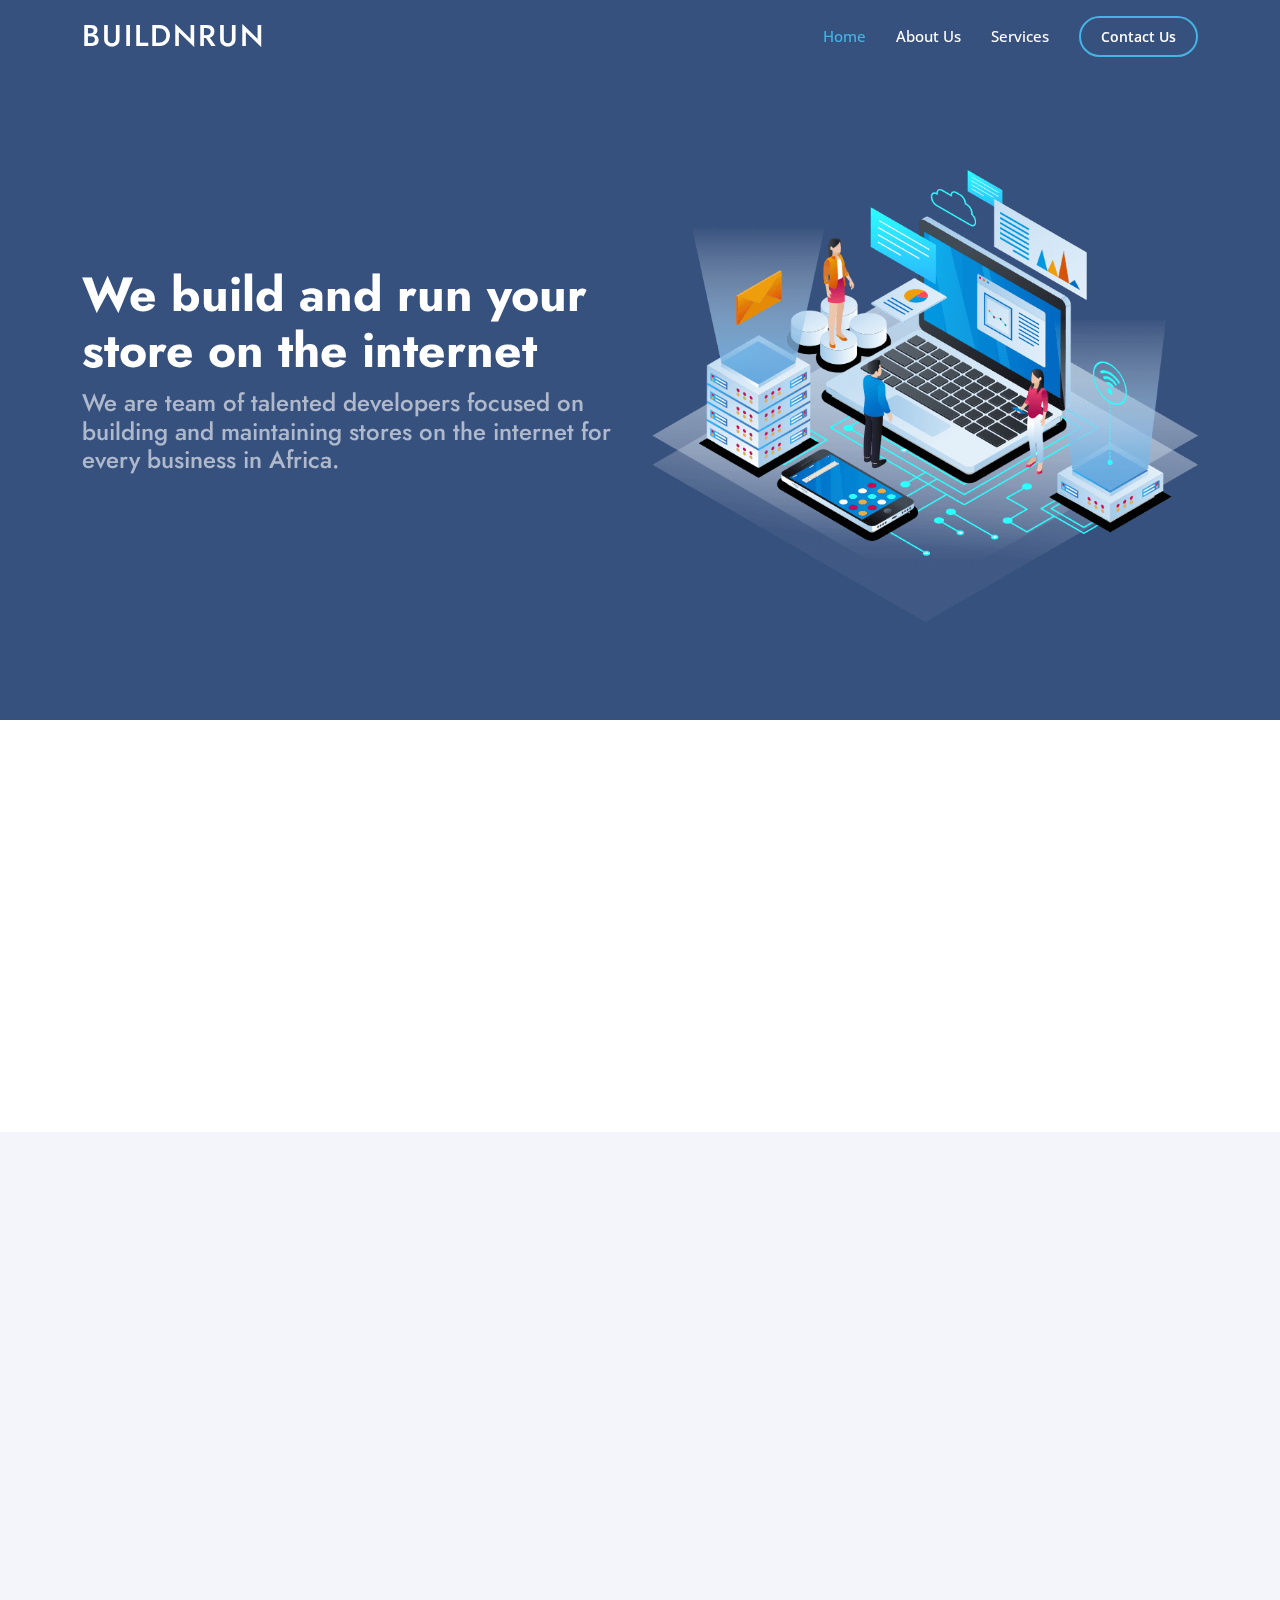
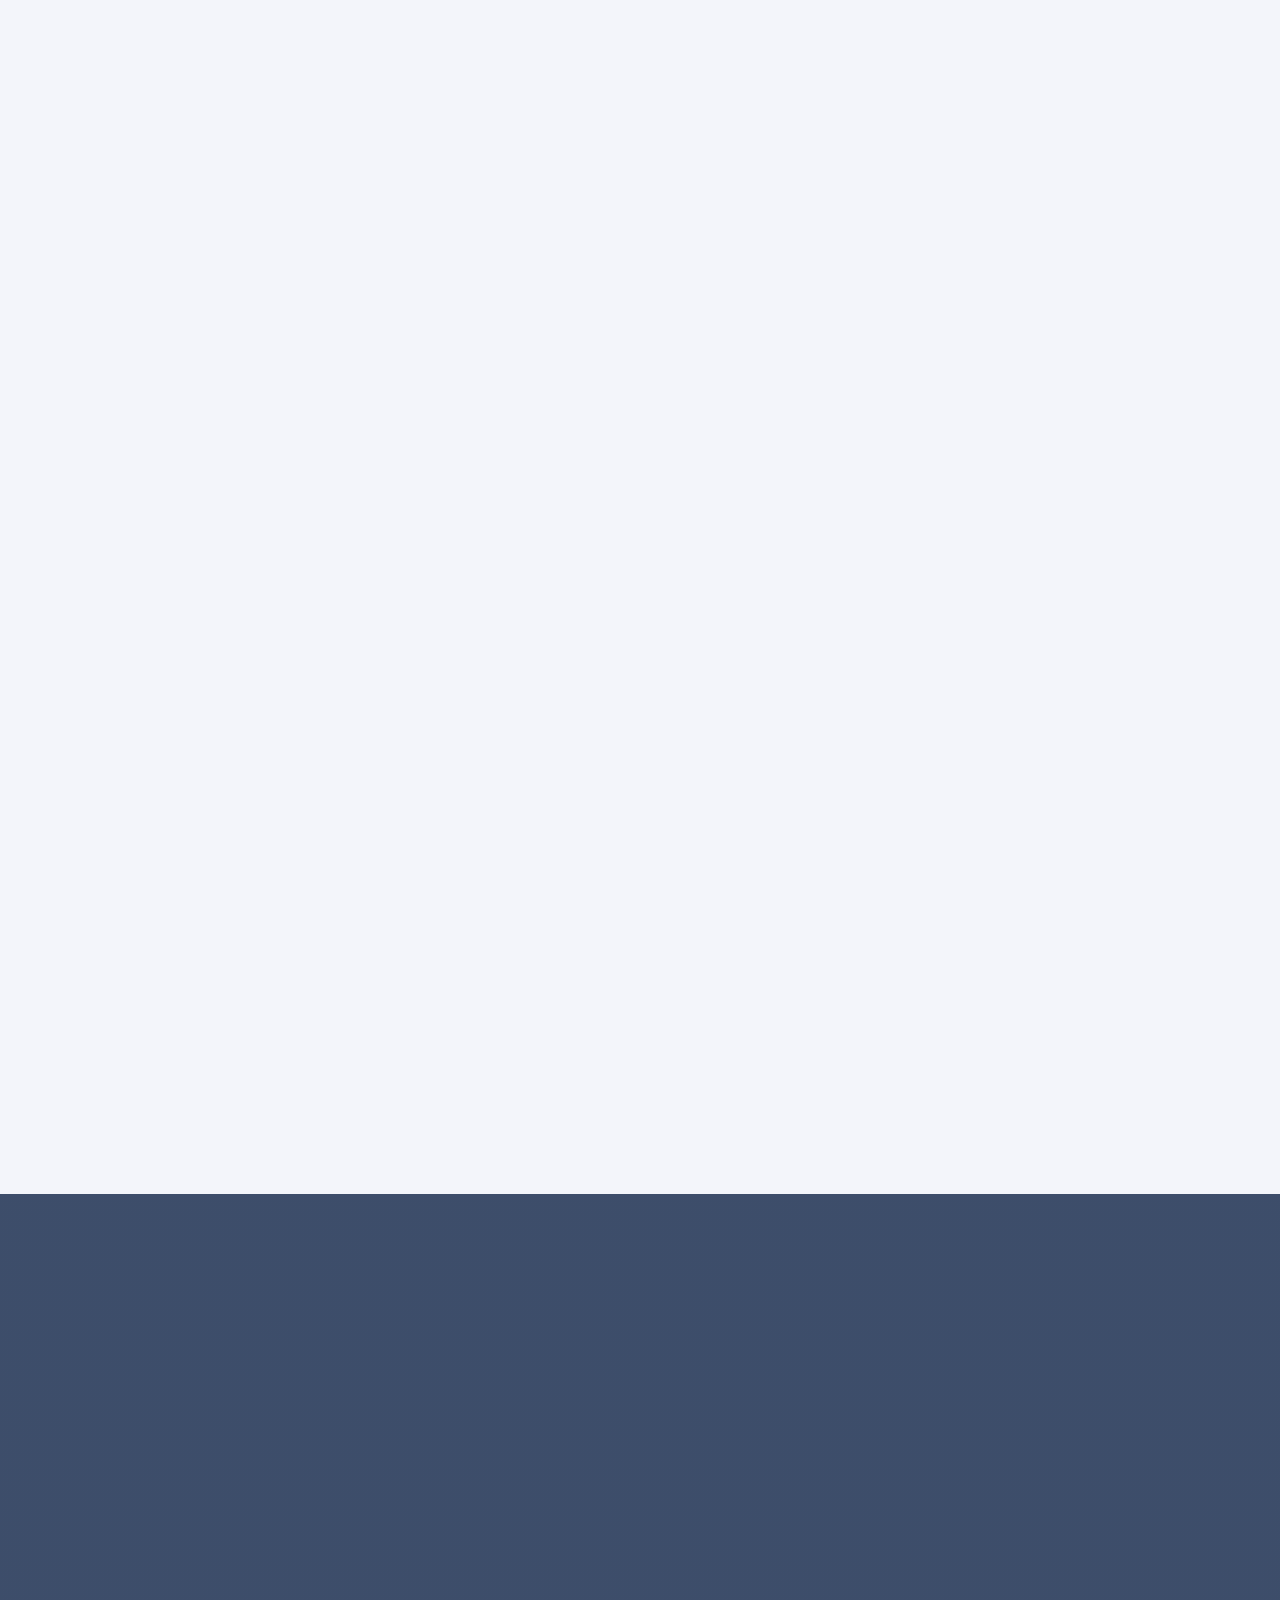
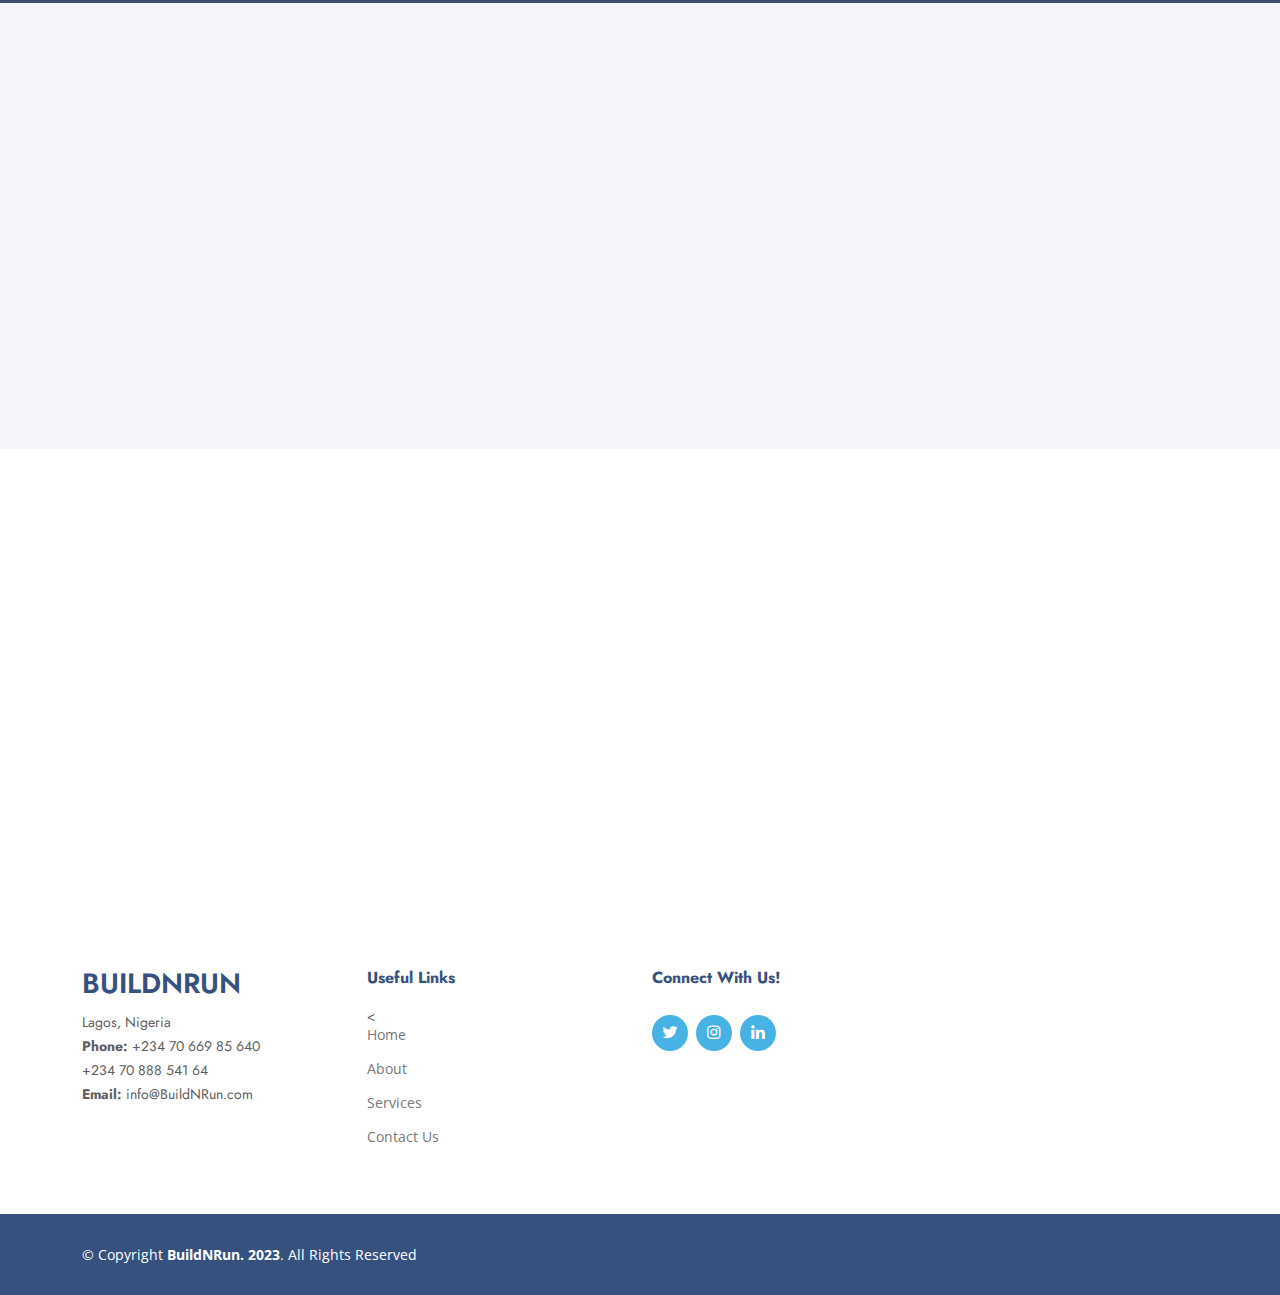
==== index.html @ cf30ccab "Site Revamp" ====
<!DOCTYPE html>
<html lang="en">

<head>
  <meta charset="utf-8">
  <meta content="width=device-width, initial-scale=1.0" name="viewport">

  <title>BuildNRun</title>
  <meta content="" name="description">
  <meta content="" name="keywords">

  <!-- Favicons -->
  <link href="assets/img/favicon.png" rel="icon">
  <link href="assets/img/apple-touch-icon.png" rel="apple-touch-icon">

  <!-- Google Fonts -->
  <link href="https://fonts.googleapis.com/css?family=Open+Sans:300,300i,400,400i,600,600i,700,700i|Jost:300,300i,400,400i,500,500i,600,600i,700,700i|Poppins:300,300i,400,400i,500,500i,600,600i,700,700i" rel="stylesheet">

  <!-- Vendor CSS Files -->
  <link href="assets/vendor/aos/aos.css" rel="stylesheet">
  <link href="assets/vendor/bootstrap/css/bootstrap.min.css" rel="stylesheet">
  <link href="assets/vendor/bootstrap-icons/bootstrap-icons.css" rel="stylesheet">
  <link href="assets/vendor/boxicons/css/boxicons.min.css" rel="stylesheet">
  <link href="assets/vendor/glightbox/css/glightbox.min.css" rel="stylesheet">
  <link href="assets/vendor/remixicon/remixicon.css" rel="stylesheet">
  <link href="assets/vendor/swiper/swiper-bundle.min.css" rel="stylesheet">

  <!-- Template Main CSS File -->
  <link href="assets/css/style.css" rel="stylesheet">

</head>

<body>

  <!-- ======= Header ======= -->
  <header id="header" class="fixed-top ">
    <div class="container d-flex align-items-center">

      <h1 class="logo me-auto"><a href="index.html">BuildNRun</a></h1>
      <!-- Uncomment below if you prefer to use an image logo -->
      <!-- <a href="index.html" class="logo me-auto"><img src="assets/img/logo.png" alt="" class="img-fluid"></a>-->

      <nav id="navbar" class="navbar">
        <ul>
          <li><a class="nav-link scrollto active" href="#hero">Home</a></li>
          <li><a class="nav-link scrollto" href="#about">About Us</a></li>
          <li><a class="nav-link scrollto" href="#services">Services</a></li>
          <li><a class="getstarted scrollto" href="https://forms.gle/DHT94kPz8Nk6oUfw9">Contact Us</a></li>
        </ul>
        <i class="bi bi-list mobile-nav-toggle"></i>
      </nav><!-- .navbar -->

    </div>
  </header><!-- End Header -->

  <!-- ======= Hero Section ======= -->
  <section id="hero" class="d-flex align-items-center">

    <div class="container">
      <div class="row">
        <div class="col-lg-6 d-flex flex-column justify-content-center pt-4 pt-lg-0 order-2 order-lg-1" data-aos="fade-up" data-aos-delay="200">
          <h1>We build and run your store on the internet</h1>
          <h2>We are team of talented developers focused on building and maintaining stores on the internet for every business in Africa.</h2>
          <!--<div class="d-flex justify-content-center justify-content-lg-start">
            <a href="#about" class="btn-get-started scrollto">Contact Us</a>
           <a href="https://www.youtube.com/watch?v=jDDaplaOz7Q" class="glightbox btn-watch-video"><i class="bi bi-play-circle"></i><span>Watch Video</span></a> 
          </div>--->
        </div>
        <div class="col-lg-6 order-1 order-lg-2 hero-img" data-aos="zoom-in" data-aos-delay="200">
          <img src="assets/img/hero-img.png" class="img-fluid animated" alt="">
        </div>
      </div>
    </div>

  </section><!-- End Hero -->

  <main id="main">

    <!-- ======= Clients Section ======= 
    <section id="clients" class="clients section-bg">
      <div class="container">

        <div class="row" data-aos="zoom-in">

          <div class="col-lg-2 col-md-4 col-6 d-flex align-items-center justify-content-center">
            <img src="assets/img/clients/client-1.png" class="img-fluid" alt="">
          </div>

          <div class="col-lg-2 col-md-4 col-6 d-flex align-items-center justify-content-center">
            <img src="assets/img/clients/client-2.png" class="img-fluid" alt="">
          </div>

          <div class="col-lg-2 col-md-4 col-6 d-flex align-items-center justify-content-center">
            <img src="assets/img/clients/client-3.png" class="img-fluid" alt="">
          </div>

          <div class="col-lg-2 col-md-4 col-6 d-flex align-items-center justify-content-center">
            <img src="assets/img/clients/client-4.png" class="img-fluid" alt="">
          </div>

          <div class="col-lg-2 col-md-4 col-6 d-flex align-items-center justify-content-center">
            <img src="assets/img/clients/client-5.png" class="img-fluid" alt="">
          </div>

          <div class="col-lg-2 col-md-4 col-6 d-flex align-items-center justify-content-center">
            <img src="assets/img/clients/client-6.png" class="img-fluid" alt="">
          </div>

        </div>

      </div>
    </section><End Cliens Section -->

    <!-- ======= About Us Section ======= -->
    <section id="about" class="about">
      <div class="container" data-aos="fade-up">

        <div class="section-title">
          <h2>About Us</h2>
        </div>

        <div class="row content">
          <div class="col-lg-6">
            <p>
              At BuildNRun we aim to empower businesses in Africa by making e-commerce more accessible and affordable for all. We believe that every business that buys and sells should have a place on the internet, and we're dedicated to making that a reality through our innovative solutions and expert services.
            </p>
            <a href="about.html" class="btn-learn-more">Learn More</a>
          </div>
        </div>

      </div>
    </section><!-- End About Us Section -->

    <!-- ======= Why Us Section ======= -->
    <section id="why-us" class="why-us section-bg">
      <div class="container-fluid" data-aos="fade-up">

        <div class="row">

          <div class="col-lg-7 d-flex flex-column justify-content-center align-items-stretch  order-2 order-lg-1">

            <div class="content">
              <h3>Here is why we are <strong>the best people to build and manage your store on the internet.</strong></h3>
            </div>

            <div class="accordion-list">
              <ul>
                <li>
                  <a data-bs-toggle="collapse" class="collapse" data-bs-target="#accordion-list-1"><span>01</span> Expertise in African Ecommerce <i class="bx bx-chevron-down icon-show"></i><i class="bx bx-chevron-up icon-close"></i></a>
                  <div id="accordion-list-1" class="collapse show" data-bs-parent=".accordion-list">
                    <p>
                       As a software firm with a focus on building e-commerce websites for businesses in Africa, we have specialized knowledge and experience that sets us apart. Our team of experts in African business, technology, and e-commerce are committed to helping our clients succeed in the African marketplace.
                    </p>
                  </div>
                </li>

                <li>
                  <a data-bs-toggle="collapse" data-bs-target="#accordion-list-2" class="collapsed"><span>02</span> Affordable and accessible solutions <i class="bx bx-chevron-down icon-show"></i><i class="bx bx-chevron-up icon-close"></i></a>
                  <div id="accordion-list-2" class="collapse" data-bs-parent=".accordion-list">
                    <p>
                       At BuildNRun, we believe that every business in Africa should have access to e-commerce solutions that are affordable and accessible. That's why we offer tailored solutions that are designed to meet the unique needs of African businesses, without breaking the bank.
                    </p>
                  </div>
                </li>

                <li>
                  <a data-bs-toggle="collapse" data-bs-target="#accordion-list-3" class="collapsed"><span>03</span> Comprehensive Support and Resources<i class="bx bx-chevron-down icon-show"></i><i class="bx bx-chevron-up icon-close"></i></a>
                  <div id="accordion-list-3" class="collapse" data-bs-parent=".accordion-list">
                    <p>
                      When you choose BuildNRun as your e-commerce provider, you're getting a partner. We provide comprehensive support and resources to our clients, from platform setup to marketing strategies, so you can focus on running your business while we take care of the technical details.
                    </p>
                  </div>
                </li>
                <li>
                  <a data-bs-toggle="collapse" data-bs-target="#accordion-list-3" class="collapsed"><span>04</span>Attentive and Understanding Customer Service<i class="bx bx-chevron-down icon-show"></i><i class="bx bx-chevron-up icon-close"></i></a>
                  <div id="accordion-list-3" class="collapse" data-bs-parent=".accordion-list">
                    <p>
                      We believe that customer support is a critical component of our service offering. We know that issues can arise, and when they do, our team of dedicated support professionals is here to help. We offer a range of customer support options, including email support, phone support, and live chat support. Our support team is available 24/7 to answer your questions and resolve any issues that you may encounter
                    </p>
                  </div>
                </li>

              </ul>
            </div>

          </div>

          <div class="col-lg-5 align-items-stretch order-1 order-lg-2 img" style='background-image: url("assets/img/why-us.png");' data-aos="zoom-in" data-aos-delay="150">&nbsp;</div>
        </div>

      </div>
    </section><!-- End Why Us Section -->

   

    <!-- ======= Services Section ======= -->
    <section id="services" class="services section-bg">
      <div class="container" data-aos="fade-up">

        <div class="section-title">
          <h2>What we can do for you</h2>
        </div>

        <div class="row">
          <div class="col-xl-3 col-md-6 d-flex align-items-stretch" data-aos="zoom-in" data-aos-delay="100">
            <div class="icon-box">
              <div class="icon"><i class="bx bxl-dribbble"></i></div>
              <h4><a href="">Build and Run an intenet based store</a></h4>
              <p>we specialize in building e-commerce stores for users in Africa, helping businesses establish a strong online presence and reach their target audience.</p>
            </div>
          </div>

          <div class="col-xl-3 col-md-6 d-flex align-items-stretch mt-4 mt-md-0" data-aos="zoom-in" data-aos-delay="200">
            <div class="icon-box">
              <div class="icon"><i class="bx bx-file"></i></div>
              <h4><a href="">Design an internet focused marketing plan</a></h4>
              <p>we offer a comprehensive marketing plan design service to help businesses in Africa establish a strong online presence and reach their target audience. Our team of experts will work closely with you to understand your business goals and develop a customized marketing strategy that aligns with your unique needs and increase your online visibility.</p>
            </div>
          </div>

        </div>

      </div>
    </section><!-- End Services Section -->

    <!-- ======= Cta Section ======= -->
    <section id="cta" class="cta">
      <div class="container" data-aos="zoom-in">

        <div class="row">
          <div class="col-lg-9 text-center text-lg-start">
            <h3>Call To Action</h3>
            <p> Our mission at BuildNRun is to empower businesses in Africa by making e-commerce accessible and affordable for all. We believe that every business that buys and sells should have a place on the internet, and we're dedicated to making that a reality through our innovative solutions and expert services</p>

            <p> Contact us and let us build you a store on the internet!</p>
          </div>
          <div class="col-lg-3 cta-btn-container text-center">
            <a class="cta-btn align-middle" href="https://forms.gle/DHT94kPz8Nk6oUfw9">Contact us</a>
          </div>
        </div>

      </div>
    </section><!-- End Cta Section -->

    <!-- ======= Portfolio Section ======= 
    <section id="portfolio" class="portfolio">
      <div class="container" data-aos="fade-up">

        <div class="section-title">
          <h2>Portfolio</h2>
          <p>Magnam dolores commodi suscipit. Necessitatibus eius consequatur ex aliquid fuga eum quidem. Sit sint consectetur velit. Quisquam quos quisquam cupiditate. Et nemo qui impedit suscipit alias ea. Quia fugiat sit in iste officiis commodi quidem hic quas.</p>
        </div>

        <ul id="portfolio-flters" class="d-flex justify-content-center" data-aos="fade-up" data-aos-delay="100">
          <li data-filter="*" class="filter-active">All</li>
          <li data-filter=".filter-app">App</li>
          <li data-filter=".filter-card">Card</li>
          <li data-filter=".filter-web">Web</li>
        </ul>

        <div class="row portfolio-container" data-aos="fade-up" data-aos-delay="200">

          <div class="col-lg-4 col-md-6 portfolio-item filter-app">
            <div class="portfolio-img"><img src="assets/img/portfolio/portfolio-1.jpg" class="img-fluid" alt=""></div>
            <div class="portfolio-info">
              <h4>App 1</h4>
              <p>App</p>
              <a href="assets/img/portfolio/portfolio-1.jpg" data-gallery="portfolioGallery" class="portfolio-lightbox preview-link" title="App 1"><i class="bx bx-plus"></i></a>
              <a href="portfolio-details.html" class="details-link" title="More Details"><i class="bx bx-link"></i></a>
            </div>
          </div>

          <div class="col-lg-4 col-md-6 portfolio-item filter-web">
            <div class="portfolio-img"><img src="assets/img/portfolio/portfolio-2.jpg" class="img-fluid" alt=""></div>
            <div class="portfolio-info">
              <h4>Web 3</h4>
              <p>Web</p>
              <a href="assets/img/portfolio/portfolio-2.jpg" data-gallery="portfolioGallery" class="portfolio-lightbox preview-link" title="Web 3"><i class="bx bx-plus"></i></a>
              <a href="portfolio-details.html" class="details-link" title="More Details"><i class="bx bx-link"></i></a>
            </div>
          </div>

          <div class="col-lg-4 col-md-6 portfolio-item filter-app">
            <div class="portfolio-img"><img src="assets/img/portfolio/portfolio-3.jpg" class="img-fluid" alt=""></div>
            <div class="portfolio-info">
              <h4>App 2</h4>
              <p>App</p>
              <a href="assets/img/portfolio/portfolio-3.jpg" data-gallery="portfolioGallery" class="portfolio-lightbox preview-link" title="App 2"><i class="bx bx-plus"></i></a>
              <a href="portfolio-details.html" class="details-link" title="More Details"><i class="bx bx-link"></i></a>
            </div>
          </div>

          <div class="col-lg-4 col-md-6 portfolio-item filter-card">
            <div class="portfolio-img"><img src="assets/img/portfolio/portfolio-4.jpg" class="img-fluid" alt=""></div>
            <div class="portfolio-info">
              <h4>Card 2</h4>
              <p>Card</p>
              <a href="assets/img/portfolio/portfolio-4.jpg" data-gallery="portfolioGallery" class="portfolio-lightbox preview-link" title="Card 2"><i class="bx bx-plus"></i></a>
              <a href="portfolio-details.html" class="details-link" title="More Details"><i class="bx bx-link"></i></a>
            </div>
          </div>

          <div class="col-lg-4 col-md-6 portfolio-item filter-web">
            <div class="portfolio-img"><img src="assets/img/portfolio/portfolio-5.jpg" class="img-fluid" alt=""></div>
            <div class="portfolio-info">
              <h4>Web 2</h4>
              <p>Web</p>
              <a href="assets/img/portfolio/portfolio-5.jpg" data-gallery="portfolioGallery" class="portfolio-lightbox preview-link" title="Web 2"><i class="bx bx-plus"></i></a>
              <a href="portfolio-details.html" class="details-link" title="More Details"><i class="bx bx-link"></i></a>
            </div>
          </div>

          <div class="col-lg-4 col-md-6 portfolio-item filter-app">
            <div class="portfolio-img"><img src="assets/img/portfolio/portfolio-6.jpg" class="img-fluid" alt=""></div>
            <div class="portfolio-info">
              <h4>App 3</h4>
              <p>App</p>
              <a href="assets/img/portfolio/portfolio-6.jpg" data-gallery="portfolioGallery" class="portfolio-lightbox preview-link" title="App 3"><i class="bx bx-plus"></i></a>
              <a href="portfolio-details.html" class="details-link" title="More Details"><i class="bx bx-link"></i></a>
            </div>
          </div>

          <div class="col-lg-4 col-md-6 portfolio-item filter-card">
            <div class="portfolio-img"><img src="assets/img/portfolio/portfolio-7.jpg" class="img-fluid" alt=""></div>
            <div class="portfolio-info">
              <h4>Card 1</h4>
              <p>Card</p>
              <a href="assets/img/portfolio/portfolio-7.jpg" data-gallery="portfolioGallery" class="portfolio-lightbox preview-link" title="Card 1"><i class="bx bx-plus"></i></a>
              <a href="portfolio-details.html" class="details-link" title="More Details"><i class="bx bx-link"></i></a>
            </div>
          </div>

          <div class="col-lg-4 col-md-6 portfolio-item filter-card">
            <div class="portfolio-img"><img src="assets/img/portfolio/portfolio-8.jpg" class="img-fluid" alt=""></div>
            <div class="portfolio-info">
              <h4>Card 3</h4>
              <p>Card</p>
              <a href="assets/img/portfolio/portfolio-8.jpg" data-gallery="portfolioGallery" class="portfolio-lightbox preview-link" title="Card 3"><i class="bx bx-plus"></i></a>
              <a href="portfolio-details.html" class="details-link" title="More Details"><i class="bx bx-link"></i></a>
            </div>
          </div>

          <div class="col-lg-4 col-md-6 portfolio-item filter-web">
            <div class="portfolio-img"><img src="assets/img/portfolio/portfolio-9.jpg" class="img-fluid" alt=""></div>
            <div class="portfolio-info">
              <h4>Web 3</h4>
              <p>Web</p>
              <a href="assets/img/portfolio/portfolio-9.jpg" data-gallery="portfolioGallery" class="portfolio-lightbox preview-link" title="Web 3"><i class="bx bx-plus"></i></a>
              <a href="portfolio-details.html" class="details-link" title="More Details"><i class="bx bx-link"></i></a>
            </div>
          </div>

        </div>

      </div>
    </section><!-- End Portfolio Section -->


    <!-- ======= Frequently Asked Questions Section ======= -->
    <section id="faq" class="faq section-bg">
      <div class="container" data-aos="fade-up">

        <div class="section-title">
          <h2>Frequently Asked Questions</h2>
          <p>Here are a few questions commonly asked by our customers. if you have a question ypu still want answered, email us at: help@buildnrun.com</p>
        </div>

        <div class="faq-list">
          <ul>
            <li data-aos="fade-up" data-aos-delay="100">
              <i class="bx bx-help-circle icon-help"></i> <a data-bs-toggle="collapse" class="collapse" data-bs-target="#faq-list-1">Do your stores support payment integration?<i class="bx bx-chevron-down icon-show"></i><i class="bx bx-chevron-up icon-close"></i></a>
              <div id="faq-list-1" class="collapse show" data-bs-parent=".faq-list">
                <p>
                 Yes. All stores we build have a payment integration feature built in.
                </p>
              </div>
            </li>

            <li data-aos="fade-up" data-aos-delay="200">
              <i class="bx bx-help-circle icon-help"></i> <a data-bs-toggle="collapse" data-bs-target="#faq-list-2" class="collapsed">How much do you charge to build a store? <i class="bx bx-chevron-down icon-show"></i><i class="bx bx-chevron-up icon-close"></i></a>
              <div id="faq-list-2" class="collapse" data-bs-parent=".faq-list">
                <p>
                  At BuildNRun affordability is a core principle for us, we believe that every business should be able to get on the internet without having to pay a lot. For an exact cost, please <a href="https://forms.gle/DHT94kPz8Nk6oUfw9">Contact Us</a>.
                </p>
              </div>
            </li>


          </ul>
        </div>

      </div>
    </section><!-- End Frequently Asked Questions Section -->

    <!-- ======= Contact Section ======= -->
    <section id="contact" class="contact">
      <div class="container" data-aos="fade-up">

        <div class="row">

          <div class="col-lg-5 d-flex align-items-stretch">
            <div class="info">
              <div class="address">
                <i class="bi bi-geo-alt"></i>
                <h4>Location:</h4>
                <p>Lagos, Nigeria</p>
              </div>

              <div class="email">
                <i class="bi bi-envelope"></i>
                <h4>Email:</h4>
                <p>info@bBuildNRun.com</p>
              </div>

              <div class="phone">
                <i class="bi bi-phone"></i>
                <h4>Call:</h4>
                <p>+234 70 669 85 640 <br> +234 70 888 541 64</p>
              </div>

            </div>

          </div>
    </section><!-- End Contact Section -->

  </main><!-- End #main -->

  <!-- ======= Footer ======= -->
  <footer id="footer">

    <div class="footer-top">
      <div class="container">
        <div class="row">

          <div class="col-lg-3 col-md-6 footer-contact">
            <h3>BuildNRun</h3>
            <p>
              Lagos, Nigeria 
              <br>
              <strong>Phone:</strong> +234 70 669 85 640<br>+234 70 888 541 64
              <br>
              <strong>Email:</strong> info@BuildNRun.com<br>
            </p>
          </div>

          <div class="col-lg-3 col-md-6 footer-links">
            <h4>Useful Links</h4>
            <ul>
              < <li><a class="nav-link scrollto active" href="#">Home</a></li>
              <li><a class="nav-link scrollto" href="#about">About</a></li>
              <li><a class="nav-link scrollto" href="#services">Services</a></li>
              <li><a class="getstarted scrollto" href="https://forms.gle/DHT94kPz8Nk6oUfw9">Contact Us</a></li>
            </ul>
          </div>


          <div class="col-lg-3 col-md-6 footer-links">
            <h4>Connect With Us!</h4>
            <div class="social-links mt-3">
              <a href="#" class="twitter"><i class="bx bxl-twitter"></i></a>
              <a href="#" class="instagram"><i class="bx bxl-instagram"></i></a>
              <a href="#" class="linkedin"><i class="bx bxl-linkedin"></i></a>
            </div>
          </div>

        </div>
      </div>
    </div>

    <div class="container footer-bottom clearfix">
      <div class="copyright">
        &copy; Copyright <strong><span>BuildNRun. 2023</span></strong>. All Rights Reserved
      </div>
      <div class="credits">
      </div>
    </div>
  </footer><!-- End Footer -->

  <div id="preloader"></div>
  <a href="#" class="back-to-top d-flex align-items-center justify-content-center"><i class="bi bi-arrow-up-short"></i></a>

  <!-- Vendor JS Files -->
  <script src="assets/vendor/aos/aos.js"></script>
  <script src="assets/vendor/bootstrap/js/bootstrap.bundle.min.js"></script>
  <script src="assets/vendor/glightbox/js/glightbox.min.js"></script>
  <script src="assets/vendor/isotope-layout/isotope.pkgd.min.js"></script>
  <script src="assets/vendor/swiper/swiper-bundle.min.js"></script>
  <script src="assets/vendor/waypoints/noframework.waypoints.js"></script>
  <script src="assets/vendor/php-email-form/validate.js"></script>

  <!-- Template Main JS File -->
  <script src="assets/js/main.js"></script>

</body>

</html>
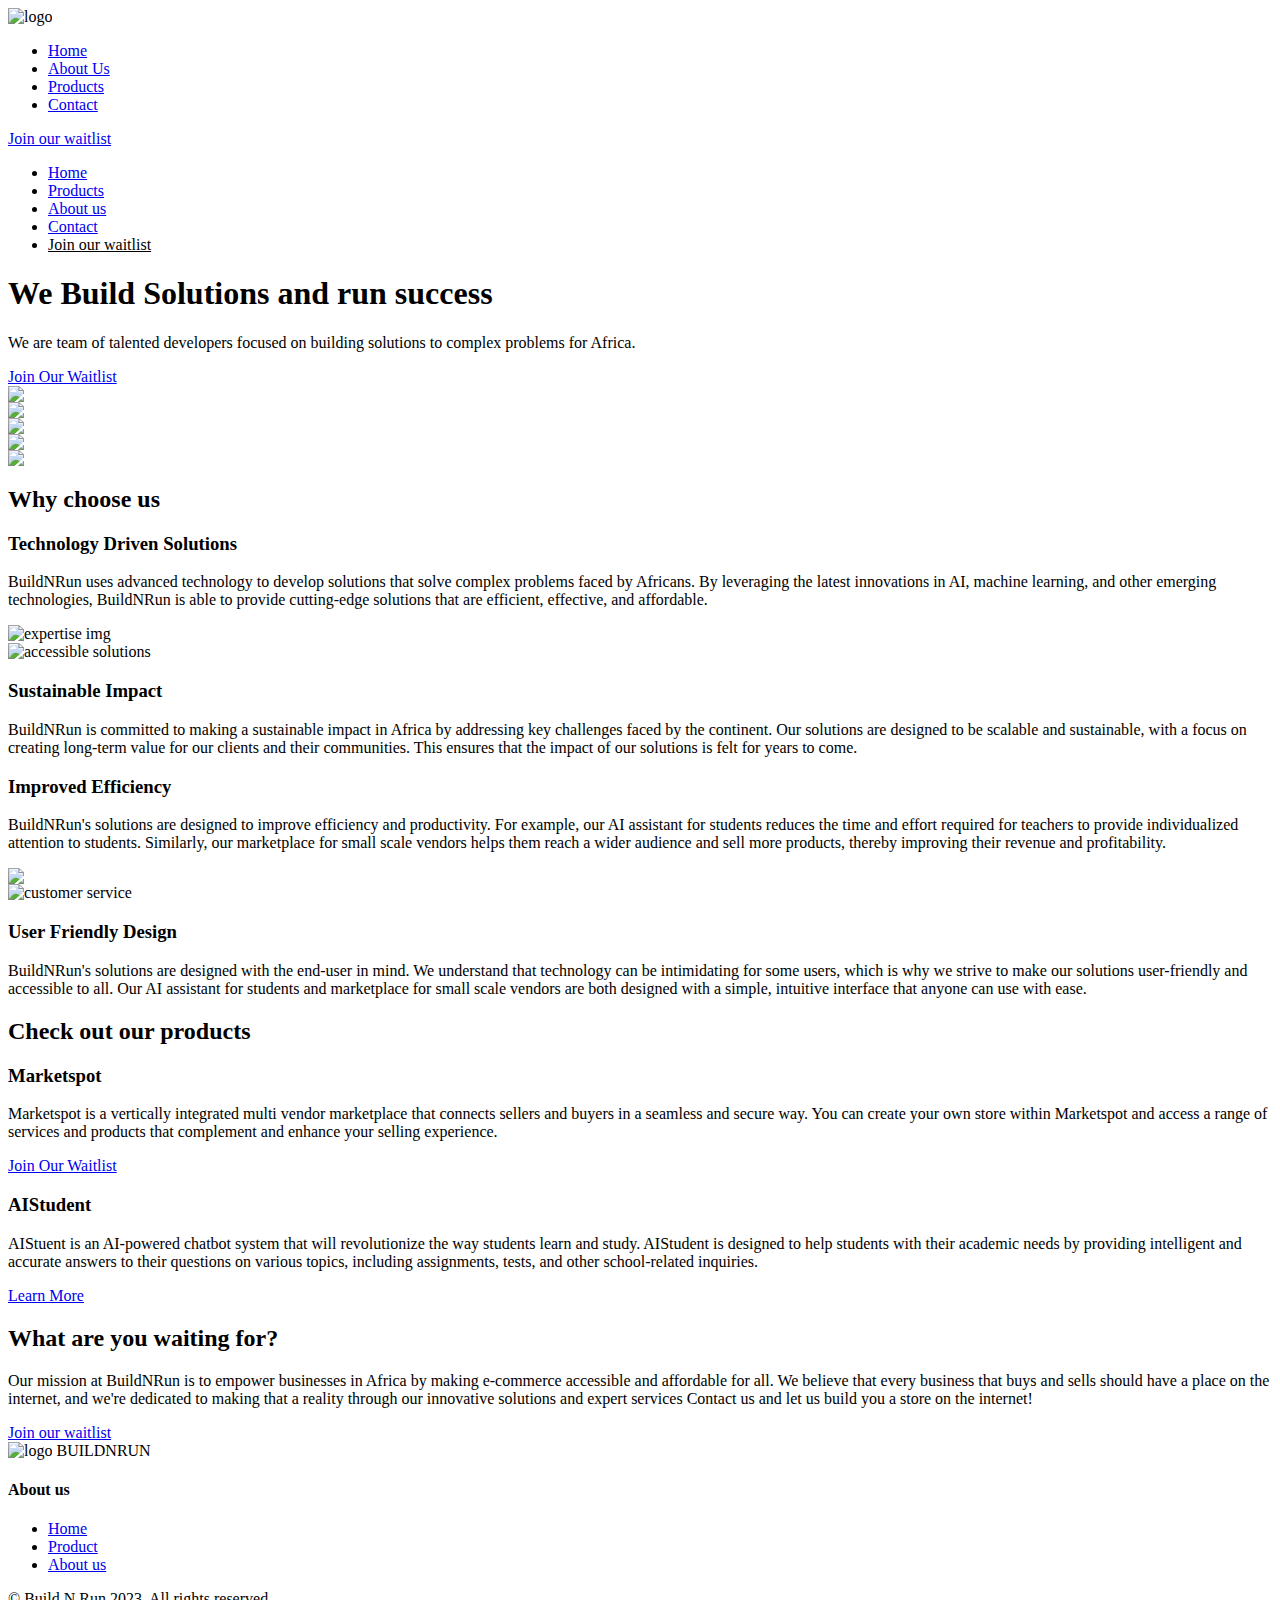
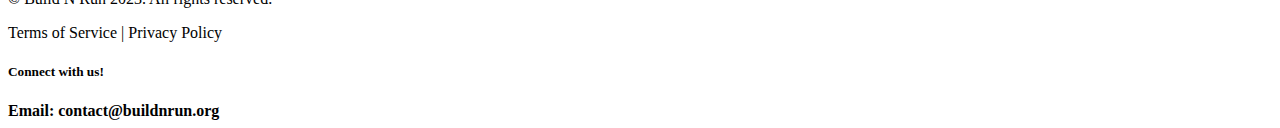
==== commit fc54be6e: "Update index.html and about.html" ====
--- a/index.html
+++ b/index.html
@@ -1,496 +1,223 @@
-<!DOCTYPE html>
 <html lang="en">
 
 <head>
-  <meta charset="utf-8">
-  <meta content="width=device-width, initial-scale=1.0" name="viewport">
-
-  <title>BuildNRun</title>
-  <meta content="" name="description">
-  <meta content="" name="keywords">
-
-  <!-- Favicons -->
-  <link href="assets/img/favicon.png" rel="icon">
-  <link href="assets/img/apple-touch-icon.png" rel="apple-touch-icon">
-
-  <!-- Google Fonts -->
-  <link href="https://fonts.googleapis.com/css?family=Open+Sans:300,300i,400,400i,600,600i,700,700i|Jost:300,300i,400,400i,500,500i,600,600i,700,700i|Poppins:300,300i,400,400i,500,500i,600,600i,700,700i" rel="stylesheet">
-
-  <!-- Vendor CSS Files -->
-  <link href="assets/vendor/aos/aos.css" rel="stylesheet">
-  <link href="assets/vendor/bootstrap/css/bootstrap.min.css" rel="stylesheet">
-  <link href="assets/vendor/bootstrap-icons/bootstrap-icons.css" rel="stylesheet">
-  <link href="assets/vendor/boxicons/css/boxicons.min.css" rel="stylesheet">
-  <link href="assets/vendor/glightbox/css/glightbox.min.css" rel="stylesheet">
-  <link href="assets/vendor/remixicon/remixicon.css" rel="stylesheet">
-  <link href="assets/vendor/swiper/swiper-bundle.min.css" rel="stylesheet">
-
-  <!-- Template Main CSS File -->
-  <link href="assets/css/style.css" rel="stylesheet">
-
+    <meta charset="UTF-8">
+    <meta http-equiv="X-UA-Compatible" content="IE=edge">
+    <meta name="viewport" content="width=device-width, initial-scale=1.0">
+    <title>Buildnrun</title>
+    <link rel="stylesheet" href="./main.css">
+    <link rel="stylesheet" href="./header.css">
+    <link rel="shortcut icon" href="./images/logo.jpeg" type="image/x-icon">
+
+    <script src="https://kit.fontawesome.com/d22d8f1538.js" crossorigin="anonymous"></script>
+ 
 </head>
 
 <body>
 
-  <!-- ======= Header ======= -->
-  <header id="header" class="fixed-top ">
-    <div class="container d-flex align-items-center">
-
-      <h1 class="logo me-auto"><a href="index.html">BuildNRun</a></h1>
-      <!-- Uncomment below if you prefer to use an image logo -->
-      <!-- <a href="index.html" class="logo me-auto"><img src="assets/img/logo.png" alt="" class="img-fluid"></a>-->
-
-      <nav id="navbar" class="navbar">
-        <ul>
-          <li><a class="nav-link scrollto active" href="#hero">Home</a></li>
-          <li><a class="nav-link scrollto" href="#about">About Us</a></li>
-          <li><a class="nav-link scrollto" href="#services">Services</a></li>
-          <li><a class="getstarted scrollto" href="https://forms.gle/DHT94kPz8Nk6oUfw9">Contact Us</a></li>
-        </ul>
-        <i class="bi bi-list mobile-nav-toggle"></i>
-      </nav><!-- .navbar -->
+    <header class="header" id="home">
+        <div class="logo">
+           <img src="./images/logo.jpeg" alt="logo">
+        </div>
+
+        <div class="nav">
+            <ul>
+                <li><a href="#home">Home</a></li>
+                <li><a href="about.html">About Us</a></li>
+                <li><a href="#services">Products</a></li>
+                <li><a href="#contact">Contact</a></li>
+            </ul>
+        </div>
+
+
+        <div  id="desktop-getStarted" class="getStarted">
+            <a href="#">Join our waitlist</a>
+        </div>
+
+        <div id="hamburger-icon" onclick="toggleMobileMenu(this)">
+            <div class="bar1"></div>
+            <div class="bar2"></div>
+            <div class="bar3"></div>
+
+            <ul class="mobile-menu">
+                <li><a href="#home">Home</a></li>
+                <li><a href="#services">Products</a></li>
+                <li><a href="#about">About us</a></li>
+                <li><a href="#contact">Contact</a></li>
+                <li id="getStarted"><a href="#" style="color:black;">Join our waitlist</a></li>
+              </ul>
+             
+          </div>
+
+      
+    </header>
+
+
+    <div class="main">
+        <div class="section1">
+
+            <div class="content">
+                <h1>We <span class="gradient">Build Solutions</span> and run success </h1>
+                <p>We are team of talented developers focused on building solutions to complex problems for
+                 Africa.</p>
+                <div class="getStarted"><a href="#">Join Our Waitlist</a></div>
+            </div>
+
+            <div class="hero-images">
+                <div class="three-img">
+                    <div class="image"><img src="./images/team2.jpg"></div>
+                    <div class="image"><img src="./images/internet.avif"></div>
+                    <div class="image"><img src="./images/deal.avif"></div>
+                </div>
+
+                <div class="three-img">
+                    <div class="image"><img src="./images/single.jpg"></div>
+                    <div class="image"><img src="./images/team.avif"></div>
+
+                </div>
+            </div>
+
+        </div>
+
+        <div class="section2">
+            <h2>Why choose us</h2>
+
+            <div class="flex">
+                <div class="content">
+                    <h3>Technology Driven Solutions</h3>
+                    <p>BuildNRun uses advanced technology to develop solutions that solve complex problems faced by Africans. By leveraging the latest innovations in AI, machine learning, and other emerging technologies, BuildNRun is able to provide cutting-edge solutions that are efficient, effective, and affordable.</p>
+                </div>
+
+                <div class="image">
+                    <img src="./images/img1.avif" alt="expertise img">
+                </div>
+            </div>
+
+
+            <div class="flex">
+                <div class="image">
+                    <img src="./images/img2.avif" alt="accessible solutions">
+                </div>
+                <div class="content">
+                    <h3>Sustainable Impact</h3>
+                    <p> BuildNRun is committed to making a sustainable impact in Africa by addressing key challenges faced by the continent. Our solutions are designed to be scalable and sustainable, with a focus on creating long-term value for our clients and their communities. This ensures that the impact of our solutions is felt for years to come.</p>
+                </div>
+
+
+            </div>
+
+
+            <div class="flex">
+                <div class="content">
+                    <h3>Improved Efficiency</h3>
+                    <p>BuildNRun's solutions are designed to improve efficiency and productivity. For example, our AI assistant for students reduces the time and effort required for teachers to provide individualized attention to students. Similarly, our marketplace for small scale vendors helps them reach a wider audience and sell more products, thereby improving their revenue and profitability.</p>
+                </div>
+
+                <div class="image">
+                    <img src="./images/img3.jpg">
+                </div>
+            </div>
+            <div class="flex">
+                <div class="image">
+                    <img src="./images/img4.avif" alt="customer service">
+                </div>
+                <div class="content">
+                    <h3>User Friendly Design</h3>
+                    <p>BuildNRun's solutions are designed with the end-user in mind. We understand that technology can be intimidating for some users, which is why we strive to make our solutions user-friendly and accessible to all. Our AI assistant for students and marketplace for small scale vendors are both designed with a simple, intuitive interface that anyone can use with ease.
+</p>
+                </div>
+
+
+            </div>
+
+
+        </div>
+
+
+        <div class="section3" id="services">
+            <h2>Check out our products</h2>
+            <div class="cards">
+                <div class="card" id="card">
+                    <h3>Marketspot</h3>
+                    <p>Marketspot is a vertically integrated multi vendor marketplace that connects sellers and buyers in a seamless and secure way. You can create your own store within Marketspot and access a range of services and products that complement and enhance your selling experience. <div class="getStarted"><a href="waitlist.html">Join Our Waitlist</a></div> </p>
+                </div>
+
+                <div class="card" id="card">
+                    <h3>AIStudent</h3>
+                    <p>AIStuent is an AI-powered chatbot system that will revolutionize the way students learn and study. AIStudent is designed to help students with their academic needs by providing intelligent and accurate answers to their questions on various topics, including assignments, tests, and other school-related inquiries.<div class="getStarted"><a href="AIstudent.html">Learn More</a></div></p>
+                </div>
+
+            </div>
+        </div>
+
+        <div class="section4">
+            <div class="section4-inner">
+                <h2>What are you waiting for?</h2>
+                <p>Our mission at BuildNRun is to empower businesses in Africa by making e-commerce accessible and
+                    affordable for all. We believe that every business that buys and sells should have a place on the
+                    internet, and we're dedicated to making that a reality through our innovative solutions and expert
+                    services
+                    Contact us and let us build you a store on the internet!</p>
+                <div class="getStarted">
+                    <a href="waitlist.html">Join our waitlist</a>
+                </div>
+            </div>
+        </div>
+
+                <footer>
+            <div class="footer-inner">
+                <div class="logo-email">
+                    <div class="flogo">
+                        <img src="./images/logo.jpeg" alt="logo">
+
+                        <span>BUILDNRUN</span>
+                    </div>
+
+
+                    <div class="column">
+                        <h4>About us</h4>
+                        <ul>
+                            <li><a href="#home">Home</a></li>
+                            <li><a href="#services">Product</a></li>
+                            <li><a href="about.html">About us</a></li>
+                        </ul>
+                    </div>
+
+                </div>
+
+                <div class="line"></div>
+                <div class="bottom">
+                    <div class="rights">
+                        <p>© Build N Run 2023. All rights reserved.</p>
+                    </div>
+
+                    <div class="terms-policy">
+                        <p>Terms of Service | Privacy Policy </p>
+                    </div>
+
+                    <div class="connection" id="contact">
+                        <h5>Connect with us!</h5>
+                        <div class="links">
+                            <a href="https://instagram.com/buildnrun"> <i class="fa-brands fa-instagram icon"></i></a>
+                            <a href="https://www.linkedin.com/company/buildnrun"> <i class="fa-brands fa-linkedin icon"></i></a>
+                            <a href="https://twitter.com/BuildnRun_"> <i class="fa-brands fa-twitter icon"></i></a>
+                            <b>Email: contact@buildnrun.org<b>
+
+
+                        </div>
+                    </div>
+                </div>
+            </div>
+        </footer>
+
 
     </div>
-  </header><!-- End Header -->
-
-  <!-- ======= Hero Section ======= -->
-  <section id="hero" class="d-flex align-items-center">
-
-    <div class="container">
-      <div class="row">
-        <div class="col-lg-6 d-flex flex-column justify-content-center pt-4 pt-lg-0 order-2 order-lg-1" data-aos="fade-up" data-aos-delay="200">
-          <h1>We build and run your store on the internet</h1>
-          <h2>We are team of talented developers focused on building and maintaining stores on the internet for every business in Africa.</h2>
-          <!--<div class="d-flex justify-content-center justify-content-lg-start">
-            <a href="#about" class="btn-get-started scrollto">Contact Us</a>
-           <a href="https://www.youtube.com/watch?v=jDDaplaOz7Q" class="glightbox btn-watch-video"><i class="bi bi-play-circle"></i><span>Watch Video</span></a> 
-          </div>--->
-        </div>
-        <div class="col-lg-6 order-1 order-lg-2 hero-img" data-aos="zoom-in" data-aos-delay="200">
-          <img src="assets/img/hero-img.png" class="img-fluid animated" alt="">
-        </div>
-      </div>
-    </div>
-
-  </section><!-- End Hero -->
-
-  <main id="main">
-
-    <!-- ======= Clients Section ======= 
-    <section id="clients" class="clients section-bg">
-      <div class="container">
-
-        <div class="row" data-aos="zoom-in">
-
-          <div class="col-lg-2 col-md-4 col-6 d-flex align-items-center justify-content-center">
-            <img src="assets/img/clients/client-1.png" class="img-fluid" alt="">
-          </div>
-
-          <div class="col-lg-2 col-md-4 col-6 d-flex align-items-center justify-content-center">
-            <img src="assets/img/clients/client-2.png" class="img-fluid" alt="">
-          </div>
-
-          <div class="col-lg-2 col-md-4 col-6 d-flex align-items-center justify-content-center">
-            <img src="assets/img/clients/client-3.png" class="img-fluid" alt="">
-          </div>
-
-          <div class="col-lg-2 col-md-4 col-6 d-flex align-items-center justify-content-center">
-            <img src="assets/img/clients/client-4.png" class="img-fluid" alt="">
-          </div>
-
-          <div class="col-lg-2 col-md-4 col-6 d-flex align-items-center justify-content-center">
-            <img src="assets/img/clients/client-5.png" class="img-fluid" alt="">
-          </div>
-
-          <div class="col-lg-2 col-md-4 col-6 d-flex align-items-center justify-content-center">
-            <img src="assets/img/clients/client-6.png" class="img-fluid" alt="">
-          </div>
-
-        </div>
-
-      </div>
-    </section><End Cliens Section -->
-
-    <!-- ======= About Us Section ======= -->
-    <section id="about" class="about">
-      <div class="container" data-aos="fade-up">
-
-        <div class="section-title">
-          <h2>About Us</h2>
-        </div>
-
-        <div class="row content">
-          <div class="col-lg-6">
-            <p>
-              At BuildNRun we aim to empower businesses in Africa by making e-commerce more accessible and affordable for all. We believe that every business that buys and sells should have a place on the internet, and we're dedicated to making that a reality through our innovative solutions and expert services.
-            </p>
-            <a href="about.html" class="btn-learn-more">Learn More</a>
-          </div>
-        </div>
-
-      </div>
-    </section><!-- End About Us Section -->
-
-    <!-- ======= Why Us Section ======= -->
-    <section id="why-us" class="why-us section-bg">
-      <div class="container-fluid" data-aos="fade-up">
-
-        <div class="row">
-
-          <div class="col-lg-7 d-flex flex-column justify-content-center align-items-stretch  order-2 order-lg-1">
-
-            <div class="content">
-              <h3>Here is why we are <strong>the best people to build and manage your store on the internet.</strong></h3>
-            </div>
-
-            <div class="accordion-list">
-              <ul>
-                <li>
-                  <a data-bs-toggle="collapse" class="collapse" data-bs-target="#accordion-list-1"><span>01</span> Expertise in African Ecommerce <i class="bx bx-chevron-down icon-show"></i><i class="bx bx-chevron-up icon-close"></i></a>
-                  <div id="accordion-list-1" class="collapse show" data-bs-parent=".accordion-list">
-                    <p>
-                       As a software firm with a focus on building e-commerce websites for businesses in Africa, we have specialized knowledge and experience that sets us apart. Our team of experts in African business, technology, and e-commerce are committed to helping our clients succeed in the African marketplace.
-                    </p>
-                  </div>
-                </li>
-
-                <li>
-                  <a data-bs-toggle="collapse" data-bs-target="#accordion-list-2" class="collapsed"><span>02</span> Affordable and accessible solutions <i class="bx bx-chevron-down icon-show"></i><i class="bx bx-chevron-up icon-close"></i></a>
-                  <div id="accordion-list-2" class="collapse" data-bs-parent=".accordion-list">
-                    <p>
-                       At BuildNRun, we believe that every business in Africa should have access to e-commerce solutions that are affordable and accessible. That's why we offer tailored solutions that are designed to meet the unique needs of African businesses, without breaking the bank.
-                    </p>
-                  </div>
-                </li>
-
-                <li>
-                  <a data-bs-toggle="collapse" data-bs-target="#accordion-list-3" class="collapsed"><span>03</span> Comprehensive Support and Resources<i class="bx bx-chevron-down icon-show"></i><i class="bx bx-chevron-up icon-close"></i></a>
-                  <div id="accordion-list-3" class="collapse" data-bs-parent=".accordion-list">
-                    <p>
-                      When you choose BuildNRun as your e-commerce provider, you're getting a partner. We provide comprehensive support and resources to our clients, from platform setup to marketing strategies, so you can focus on running your business while we take care of the technical details.
-                    </p>
-                  </div>
-                </li>
-                <li>
-                  <a data-bs-toggle="collapse" data-bs-target="#accordion-list-3" class="collapsed"><span>04</span>Attentive and Understanding Customer Service<i class="bx bx-chevron-down icon-show"></i><i class="bx bx-chevron-up icon-close"></i></a>
-                  <div id="accordion-list-3" class="collapse" data-bs-parent=".accordion-list">
-                    <p>
-                      We believe that customer support is a critical component of our service offering. We know that issues can arise, and when they do, our team of dedicated support professionals is here to help. We offer a range of customer support options, including email support, phone support, and live chat support. Our support team is available 24/7 to answer your questions and resolve any issues that you may encounter
-                    </p>
-                  </div>
-                </li>
-
-              </ul>
-            </div>
-
-          </div>
-
-          <div class="col-lg-5 align-items-stretch order-1 order-lg-2 img" style='background-image: url("assets/img/why-us.png");' data-aos="zoom-in" data-aos-delay="150">&nbsp;</div>
-        </div>
-
-      </div>
-    </section><!-- End Why Us Section -->
-
-   
-
-    <!-- ======= Services Section ======= -->
-    <section id="services" class="services section-bg">
-      <div class="container" data-aos="fade-up">
-
-        <div class="section-title">
-          <h2>What we can do for you</h2>
-        </div>
-
-        <div class="row">
-          <div class="col-xl-3 col-md-6 d-flex align-items-stretch" data-aos="zoom-in" data-aos-delay="100">
-            <div class="icon-box">
-              <div class="icon"><i class="bx bxl-dribbble"></i></div>
-              <h4><a href="">Build and Run an intenet based store</a></h4>
-              <p>we specialize in building e-commerce stores for users in Africa, helping businesses establish a strong online presence and reach their target audience.</p>
-            </div>
-          </div>
-
-          <div class="col-xl-3 col-md-6 d-flex align-items-stretch mt-4 mt-md-0" data-aos="zoom-in" data-aos-delay="200">
-            <div class="icon-box">
-              <div class="icon"><i class="bx bx-file"></i></div>
-              <h4><a href="">Design an internet focused marketing plan</a></h4>
-              <p>we offer a comprehensive marketing plan design service to help businesses in Africa establish a strong online presence and reach their target audience. Our team of experts will work closely with you to understand your business goals and develop a customized marketing strategy that aligns with your unique needs and increase your online visibility.</p>
-            </div>
-          </div>
-
-        </div>
-
-      </div>
-    </section><!-- End Services Section -->
-
-    <!-- ======= Cta Section ======= -->
-    <section id="cta" class="cta">
-      <div class="container" data-aos="zoom-in">
-
-        <div class="row">
-          <div class="col-lg-9 text-center text-lg-start">
-            <h3>Call To Action</h3>
-            <p> Our mission at BuildNRun is to empower businesses in Africa by making e-commerce accessible and affordable for all. We believe that every business that buys and sells should have a place on the internet, and we're dedicated to making that a reality through our innovative solutions and expert services</p>
-
-            <p> Contact us and let us build you a store on the internet!</p>
-          </div>
-          <div class="col-lg-3 cta-btn-container text-center">
-            <a class="cta-btn align-middle" href="https://forms.gle/DHT94kPz8Nk6oUfw9">Contact us</a>
-          </div>
-        </div>
-
-      </div>
-    </section><!-- End Cta Section -->
-
-    <!-- ======= Portfolio Section ======= 
-    <section id="portfolio" class="portfolio">
-      <div class="container" data-aos="fade-up">
-
-        <div class="section-title">
-          <h2>Portfolio</h2>
-          <p>Magnam dolores commodi suscipit. Necessitatibus eius consequatur ex aliquid fuga eum quidem. Sit sint consectetur velit. Quisquam quos quisquam cupiditate. Et nemo qui impedit suscipit alias ea. Quia fugiat sit in iste officiis commodi quidem hic quas.</p>
-        </div>
-
-        <ul id="portfolio-flters" class="d-flex justify-content-center" data-aos="fade-up" data-aos-delay="100">
-          <li data-filter="*" class="filter-active">All</li>
-          <li data-filter=".filter-app">App</li>
-          <li data-filter=".filter-card">Card</li>
-          <li data-filter=".filter-web">Web</li>
-        </ul>
-
-        <div class="row portfolio-container" data-aos="fade-up" data-aos-delay="200">
-
-          <div class="col-lg-4 col-md-6 portfolio-item filter-app">
-            <div class="portfolio-img"><img src="assets/img/portfolio/portfolio-1.jpg" class="img-fluid" alt=""></div>
-            <div class="portfolio-info">
-              <h4>App 1</h4>
-              <p>App</p>
-              <a href="assets/img/portfolio/portfolio-1.jpg" data-gallery="portfolioGallery" class="portfolio-lightbox preview-link" title="App 1"><i class="bx bx-plus"></i></a>
-              <a href="portfolio-details.html" class="details-link" title="More Details"><i class="bx bx-link"></i></a>
-            </div>
-          </div>
-
-          <div class="col-lg-4 col-md-6 portfolio-item filter-web">
-            <div class="portfolio-img"><img src="assets/img/portfolio/portfolio-2.jpg" class="img-fluid" alt=""></div>
-            <div class="portfolio-info">
-              <h4>Web 3</h4>
-              <p>Web</p>
-              <a href="assets/img/portfolio/portfolio-2.jpg" data-gallery="portfolioGallery" class="portfolio-lightbox preview-link" title="Web 3"><i class="bx bx-plus"></i></a>
-              <a href="portfolio-details.html" class="details-link" title="More Details"><i class="bx bx-link"></i></a>
-            </div>
-          </div>
-
-          <div class="col-lg-4 col-md-6 portfolio-item filter-app">
-            <div class="portfolio-img"><img src="assets/img/portfolio/portfolio-3.jpg" class="img-fluid" alt=""></div>
-            <div class="portfolio-info">
-              <h4>App 2</h4>
-              <p>App</p>
-              <a href="assets/img/portfolio/portfolio-3.jpg" data-gallery="portfolioGallery" class="portfolio-lightbox preview-link" title="App 2"><i class="bx bx-plus"></i></a>
-              <a href="portfolio-details.html" class="details-link" title="More Details"><i class="bx bx-link"></i></a>
-            </div>
-          </div>
-
-          <div class="col-lg-4 col-md-6 portfolio-item filter-card">
-            <div class="portfolio-img"><img src="assets/img/portfolio/portfolio-4.jpg" class="img-fluid" alt=""></div>
-            <div class="portfolio-info">
-              <h4>Card 2</h4>
-              <p>Card</p>
-              <a href="assets/img/portfolio/portfolio-4.jpg" data-gallery="portfolioGallery" class="portfolio-lightbox preview-link" title="Card 2"><i class="bx bx-plus"></i></a>
-              <a href="portfolio-details.html" class="details-link" title="More Details"><i class="bx bx-link"></i></a>
-            </div>
-          </div>
-
-          <div class="col-lg-4 col-md-6 portfolio-item filter-web">
-            <div class="portfolio-img"><img src="assets/img/portfolio/portfolio-5.jpg" class="img-fluid" alt=""></div>
-            <div class="portfolio-info">
-              <h4>Web 2</h4>
-              <p>Web</p>
-              <a href="assets/img/portfolio/portfolio-5.jpg" data-gallery="portfolioGallery" class="portfolio-lightbox preview-link" title="Web 2"><i class="bx bx-plus"></i></a>
-              <a href="portfolio-details.html" class="details-link" title="More Details"><i class="bx bx-link"></i></a>
-            </div>
-          </div>
-
-          <div class="col-lg-4 col-md-6 portfolio-item filter-app">
-            <div class="portfolio-img"><img src="assets/img/portfolio/portfolio-6.jpg" class="img-fluid" alt=""></div>
-            <div class="portfolio-info">
-              <h4>App 3</h4>
-              <p>App</p>
-              <a href="assets/img/portfolio/portfolio-6.jpg" data-gallery="portfolioGallery" class="portfolio-lightbox preview-link" title="App 3"><i class="bx bx-plus"></i></a>
-              <a href="portfolio-details.html" class="details-link" title="More Details"><i class="bx bx-link"></i></a>
-            </div>
-          </div>
-
-          <div class="col-lg-4 col-md-6 portfolio-item filter-card">
-            <div class="portfolio-img"><img src="assets/img/portfolio/portfolio-7.jpg" class="img-fluid" alt=""></div>
-            <div class="portfolio-info">
-              <h4>Card 1</h4>
-              <p>Card</p>
-              <a href="assets/img/portfolio/portfolio-7.jpg" data-gallery="portfolioGallery" class="portfolio-lightbox preview-link" title="Card 1"><i class="bx bx-plus"></i></a>
-              <a href="portfolio-details.html" class="details-link" title="More Details"><i class="bx bx-link"></i></a>
-            </div>
-          </div>
-
-          <div class="col-lg-4 col-md-6 portfolio-item filter-card">
-            <div class="portfolio-img"><img src="assets/img/portfolio/portfolio-8.jpg" class="img-fluid" alt=""></div>
-            <div class="portfolio-info">
-              <h4>Card 3</h4>
-              <p>Card</p>
-              <a href="assets/img/portfolio/portfolio-8.jpg" data-gallery="portfolioGallery" class="portfolio-lightbox preview-link" title="Card 3"><i class="bx bx-plus"></i></a>
-              <a href="portfolio-details.html" class="details-link" title="More Details"><i class="bx bx-link"></i></a>
-            </div>
-          </div>
-
-          <div class="col-lg-4 col-md-6 portfolio-item filter-web">
-            <div class="portfolio-img"><img src="assets/img/portfolio/portfolio-9.jpg" class="img-fluid" alt=""></div>
-            <div class="portfolio-info">
-              <h4>Web 3</h4>
-              <p>Web</p>
-              <a href="assets/img/portfolio/portfolio-9.jpg" data-gallery="portfolioGallery" class="portfolio-lightbox preview-link" title="Web 3"><i class="bx bx-plus"></i></a>
-              <a href="portfolio-details.html" class="details-link" title="More Details"><i class="bx bx-link"></i></a>
-            </div>
-          </div>
-
-        </div>
-
-      </div>
-    </section><!-- End Portfolio Section -->
-
-
-    <!-- ======= Frequently Asked Questions Section ======= -->
-    <section id="faq" class="faq section-bg">
-      <div class="container" data-aos="fade-up">
-
-        <div class="section-title">
-          <h2>Frequently Asked Questions</h2>
-          <p>Here are a few questions commonly asked by our customers. if you have a question ypu still want answered, email us at: help@buildnrun.com</p>
-        </div>
-
-        <div class="faq-list">
-          <ul>
-            <li data-aos="fade-up" data-aos-delay="100">
-              <i class="bx bx-help-circle icon-help"></i> <a data-bs-toggle="collapse" class="collapse" data-bs-target="#faq-list-1">Do your stores support payment integration?<i class="bx bx-chevron-down icon-show"></i><i class="bx bx-chevron-up icon-close"></i></a>
-              <div id="faq-list-1" class="collapse show" data-bs-parent=".faq-list">
-                <p>
-                 Yes. All stores we build have a payment integration feature built in.
-                </p>
-              </div>
-            </li>
-
-            <li data-aos="fade-up" data-aos-delay="200">
-              <i class="bx bx-help-circle icon-help"></i> <a data-bs-toggle="collapse" data-bs-target="#faq-list-2" class="collapsed">How much do you charge to build a store? <i class="bx bx-chevron-down icon-show"></i><i class="bx bx-chevron-up icon-close"></i></a>
-              <div id="faq-list-2" class="collapse" data-bs-parent=".faq-list">
-                <p>
-                  At BuildNRun affordability is a core principle for us, we believe that every business should be able to get on the internet without having to pay a lot. For an exact cost, please <a href="https://forms.gle/DHT94kPz8Nk6oUfw9">Contact Us</a>.
-                </p>
-              </div>
-            </li>
-
-
-          </ul>
-        </div>
-
-      </div>
-    </section><!-- End Frequently Asked Questions Section -->
-
-    <!-- ======= Contact Section ======= -->
-    <section id="contact" class="contact">
-      <div class="container" data-aos="fade-up">
-
-        <div class="row">
-
-          <div class="col-lg-5 d-flex align-items-stretch">
-            <div class="info">
-              <div class="address">
-                <i class="bi bi-geo-alt"></i>
-                <h4>Location:</h4>
-                <p>Lagos, Nigeria</p>
-              </div>
-
-              <div class="email">
-                <i class="bi bi-envelope"></i>
-                <h4>Email:</h4>
-                <p>info@bBuildNRun.com</p>
-              </div>
-
-              <div class="phone">
-                <i class="bi bi-phone"></i>
-                <h4>Call:</h4>
-                <p>+234 70 669 85 640 <br> +234 70 888 541 64</p>
-              </div>
-
-            </div>
-
-          </div>
-    </section><!-- End Contact Section -->
-
-  </main><!-- End #main -->
-
-  <!-- ======= Footer ======= -->
-  <footer id="footer">
-
-    <div class="footer-top">
-      <div class="container">
-        <div class="row">
-
-          <div class="col-lg-3 col-md-6 footer-contact">
-            <h3>BuildNRun</h3>
-            <p>
-              Lagos, Nigeria 
-              <br>
-              <strong>Phone:</strong> +234 70 669 85 640<br>+234 70 888 541 64
-              <br>
-              <strong>Email:</strong> info@BuildNRun.com<br>
-            </p>
-          </div>
-
-          <div class="col-lg-3 col-md-6 footer-links">
-            <h4>Useful Links</h4>
-            <ul>
-              < <li><a class="nav-link scrollto active" href="#">Home</a></li>
-              <li><a class="nav-link scrollto" href="#about">About</a></li>
-              <li><a class="nav-link scrollto" href="#services">Services</a></li>
-              <li><a class="getstarted scrollto" href="https://forms.gle/DHT94kPz8Nk6oUfw9">Contact Us</a></li>
-            </ul>
-          </div>
-
-
-          <div class="col-lg-3 col-md-6 footer-links">
-            <h4>Connect With Us!</h4>
-            <div class="social-links mt-3">
-              <a href="#" class="twitter"><i class="bx bxl-twitter"></i></a>
-              <a href="#" class="instagram"><i class="bx bxl-instagram"></i></a>
-              <a href="#" class="linkedin"><i class="bx bxl-linkedin"></i></a>
-            </div>
-          </div>
-
-        </div>
-      </div>
-    </div>
-
-    <div class="container footer-bottom clearfix">
-      <div class="copyright">
-        &copy; Copyright <strong><span>BuildNRun. 2023</span></strong>. All Rights Reserved
-      </div>
-      <div class="credits">
-      </div>
-    </div>
-  </footer><!-- End Footer -->
-
-  <div id="preloader"></div>
-  <a href="#" class="back-to-top d-flex align-items-center justify-content-center"><i class="bi bi-arrow-up-short"></i></a>
-
-  <!-- Vendor JS Files -->
-  <script src="assets/vendor/aos/aos.js"></script>
-  <script src="assets/vendor/bootstrap/js/bootstrap.bundle.min.js"></script>
-  <script src="assets/vendor/glightbox/js/glightbox.min.js"></script>
-  <script src="assets/vendor/isotope-layout/isotope.pkgd.min.js"></script>
-  <script src="assets/vendor/swiper/swiper-bundle.min.js"></script>
-  <script src="assets/vendor/waypoints/noframework.waypoints.js"></script>
-  <script src="assets/vendor/php-email-form/validate.js"></script>
-
-  <!-- Template Main JS File -->
-  <script src="assets/js/main.js"></script>
-
+
+  <script>
+    function toggleMobileMenu(menu) {
+    menu.classList.toggle('open');
+}
+  </script>
 </body>
 
 </html>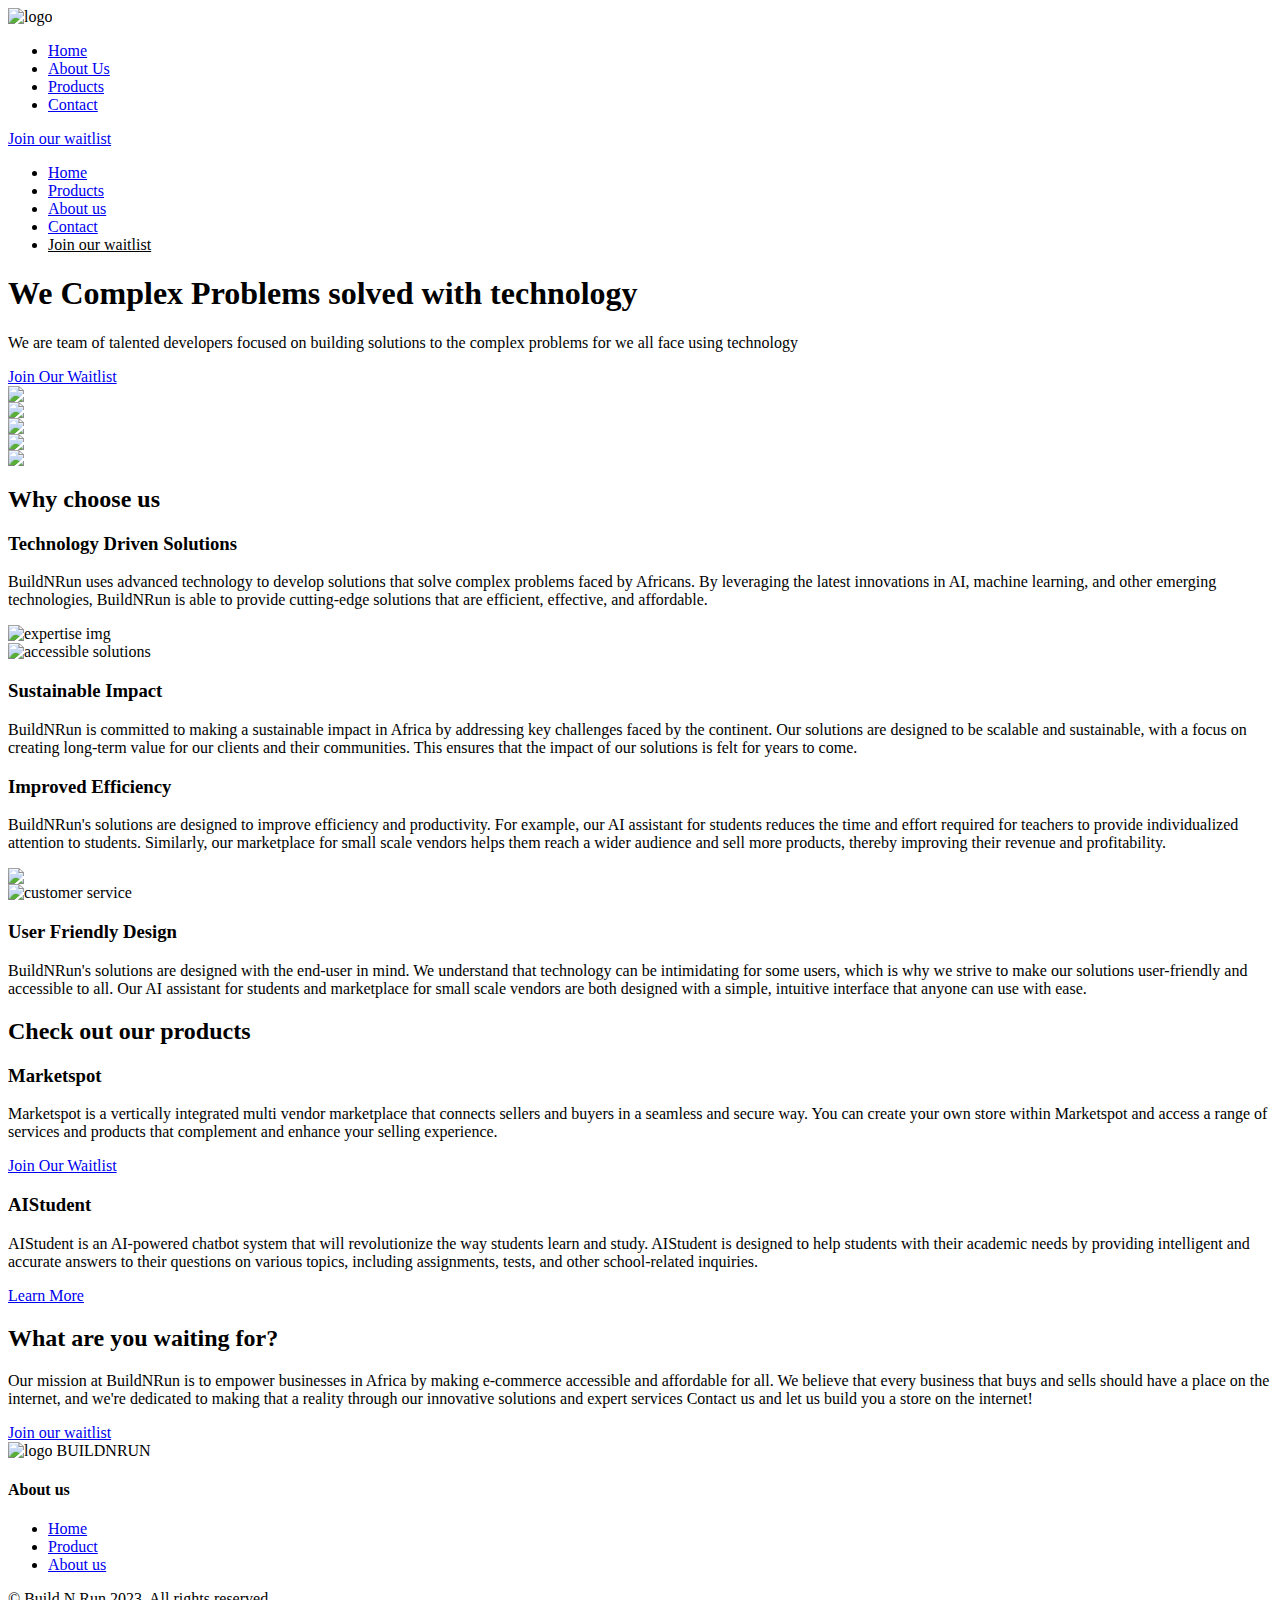
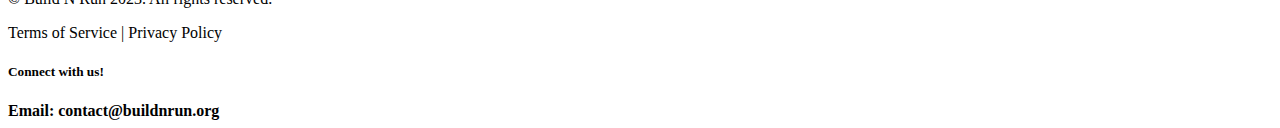
==== commit ff93d036: "Merge branch 'main' of https://github.com/EdemGold/BNRS into main" ====
--- a/index.html
+++ b/index.html
@@ -57,9 +57,8 @@
         <div class="section1">
 
             <div class="content">
-                <h1>We <span class="gradient">Build Solutions</span> and run success </h1>
-                <p>We are team of talented developers focused on building solutions to complex problems for
-                 Africa.</p>
+                <h1>We <span class="gradient">Complex Problems</span> solved with technology </h1>
+                <p>We are team of talented developers focused on building solutions to the complex problems for we all face using technology</p>
                 <div class="getStarted"><a href="#">Join Our Waitlist</a></div>
             </div>
 
@@ -144,7 +143,7 @@
 
                 <div class="card" id="card">
                     <h3>AIStudent</h3>
-                    <p>AIStuent is an AI-powered chatbot system that will revolutionize the way students learn and study. AIStudent is designed to help students with their academic needs by providing intelligent and accurate answers to their questions on various topics, including assignments, tests, and other school-related inquiries.<div class="getStarted"><a href="AIstudent.html">Learn More</a></div></p>
+                    <p>AIStudent is an AI-powered chatbot system that will revolutionize the way students learn and study. AIStudent is designed to help students with their academic needs by providing intelligent and accurate answers to their questions on various topics, including assignments, tests, and other school-related inquiries.<div class="getStarted"><a href="AIstudent.html">Learn More</a></div></p>
                 </div>
 
             </div>
@@ -220,4 +219,4 @@
   </script>
 </body>
 
-</html>+</html>
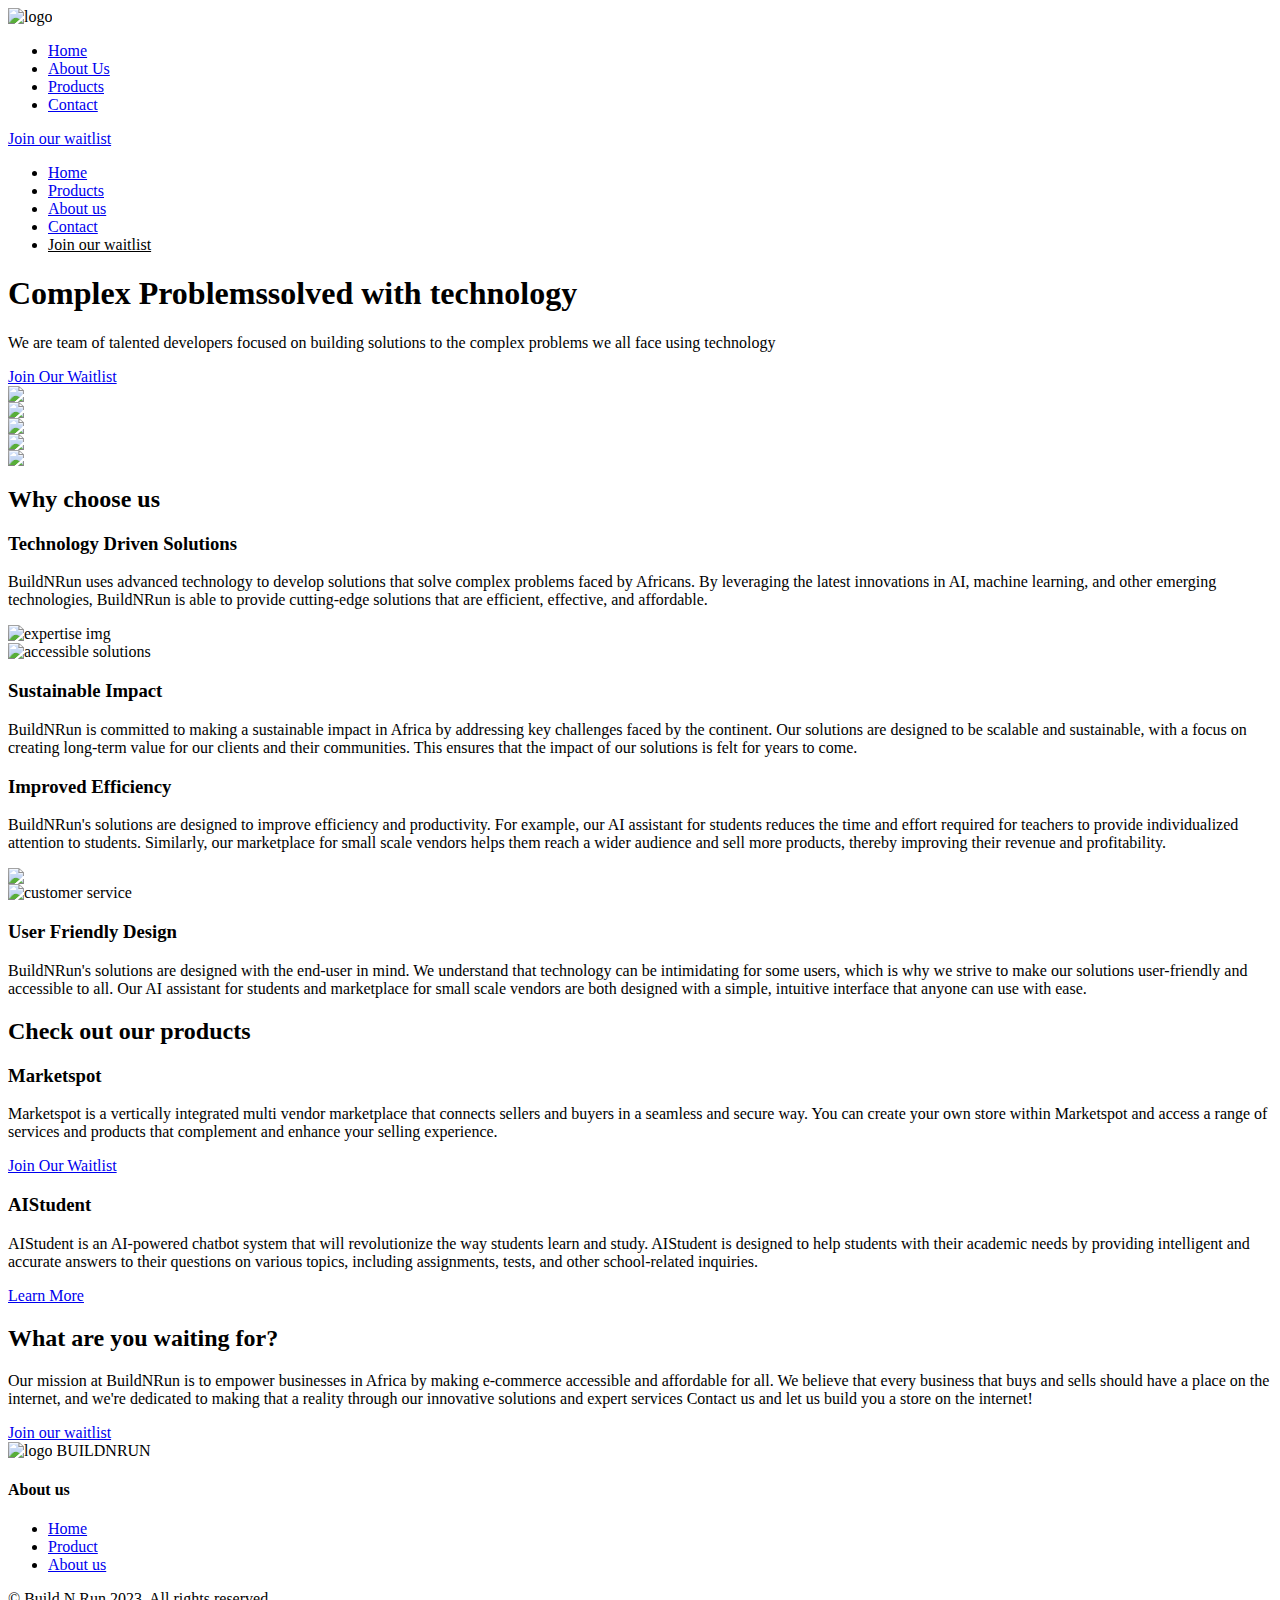
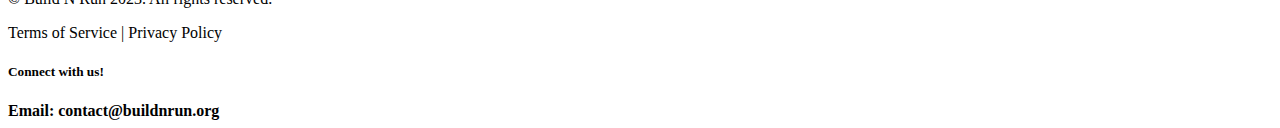
==== commit b4e2e63f: "Update index.html" ====
--- a/index.html
+++ b/index.html
@@ -57,8 +57,8 @@
         <div class="section1">
 
             <div class="content">
-                <h1>We <span class="gradient">Complex Problems</span> solved with technology </h1>
-                <p>We are team of talented developers focused on building solutions to the complex problems for we all face using technology</p>
+                <h1>Complex Problems<span class="gradient">solved</span> with technology </h1>
+                <p>We are team of talented developers focused on building solutions to the complex problems we all face using technology</p>
                 <div class="getStarted"><a href="#">Join Our Waitlist</a></div>
             </div>
 
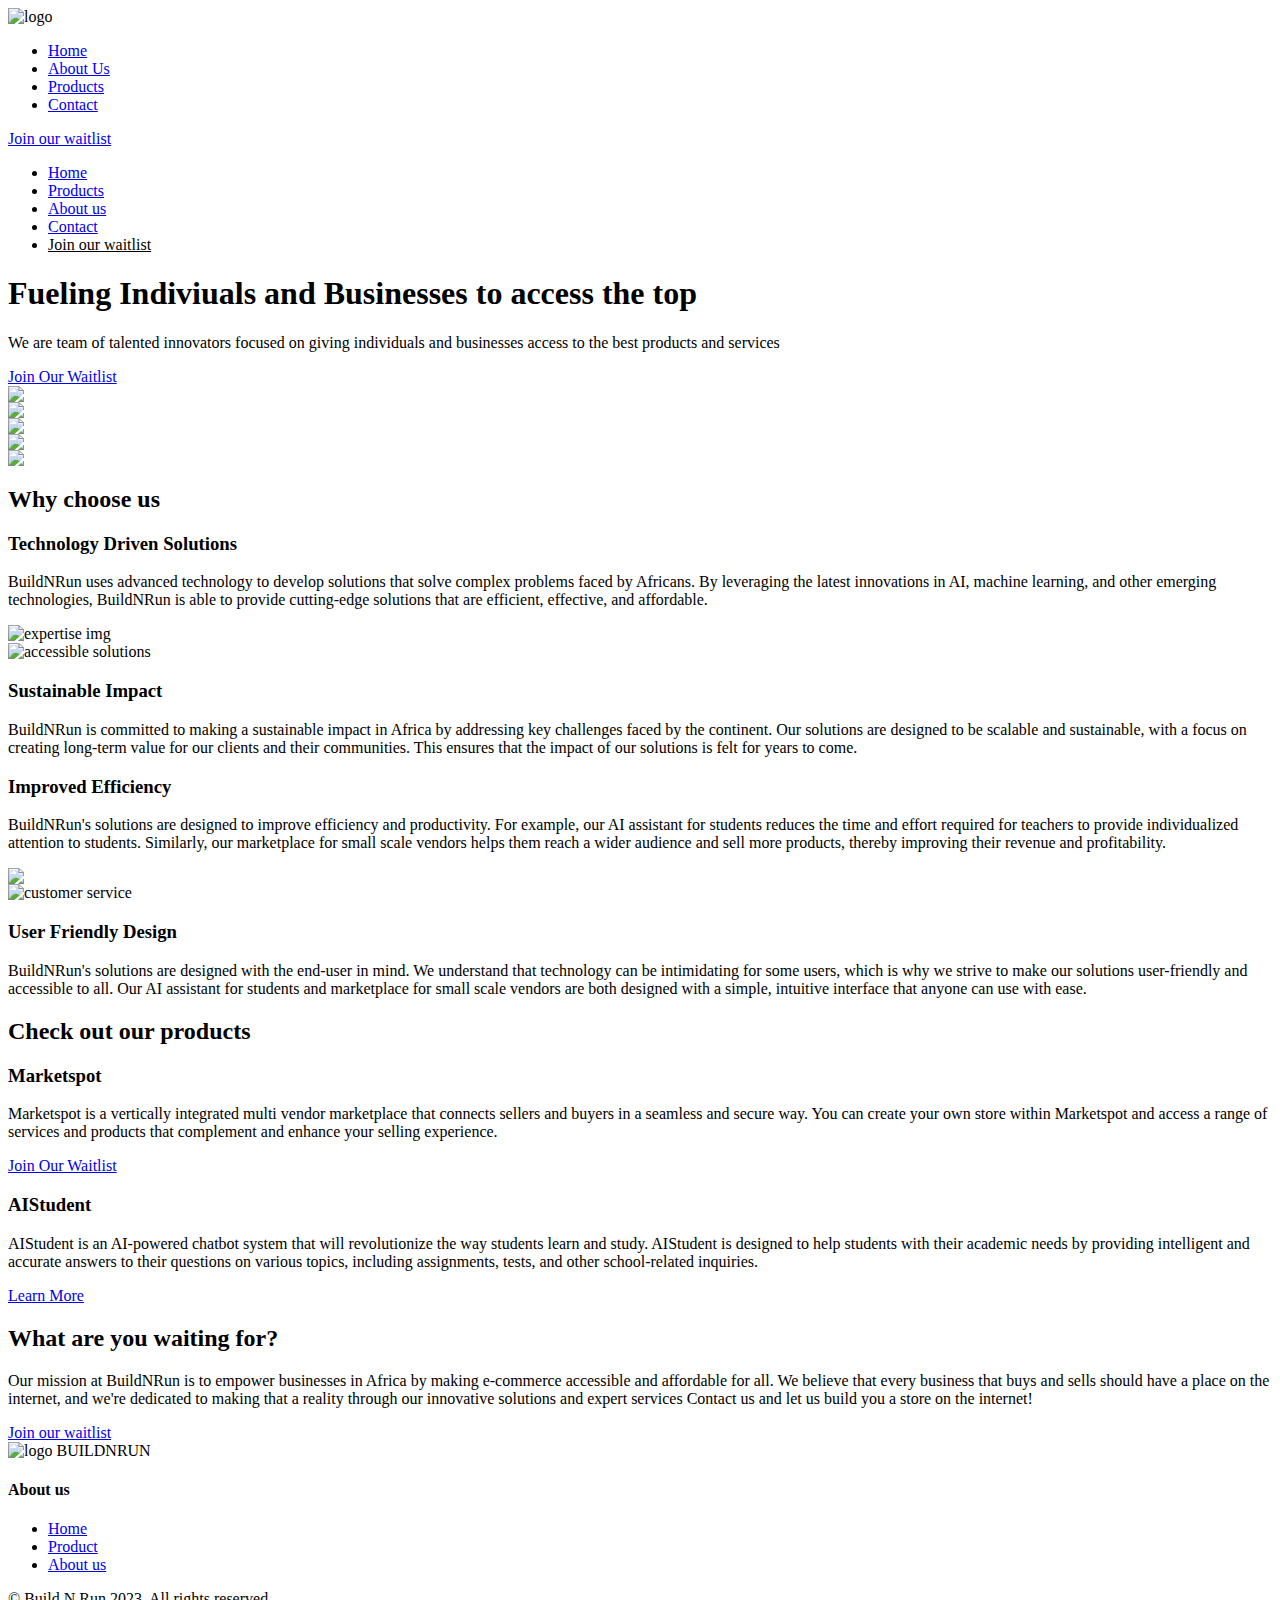
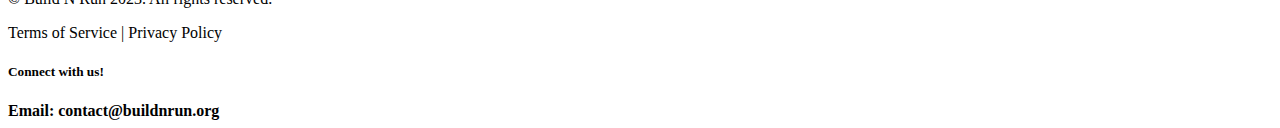
==== commit 5f6db36a: "Update index.html" ====
--- a/index.html
+++ b/index.html
@@ -44,7 +44,7 @@
                 <li><a href="#services">Products</a></li>
                 <li><a href="#about">About us</a></li>
                 <li><a href="#contact">Contact</a></li>
-                <li id="getStarted"><a href="#" style="color:black;">Join our waitlist</a></li>
+                <li id="getStarted"><a href="waitlist.html" style="color:black;">Join our waitlist</a></li>
               </ul>
              
           </div>
@@ -57,9 +57,9 @@
         <div class="section1">
 
             <div class="content">
-                <h1>Complex Problems<span class="gradient">solved</span> with technology </h1>
-                <p>We are team of talented developers focused on building solutions to the complex problems we all face using technology</p>
-                <div class="getStarted"><a href="#">Join Our Waitlist</a></div>
+                <h1>Fueling  <span class="gradient"> Indiviuals and Businesses </span>to access the top </h1>
+                <p>We are team of talented innovators focused on giving individuals and businesses access to the best products and services</p>
+                <div class="getStarted"><a href="waitlist.html">Join Our Waitlist</a></div>
             </div>
 
             <div class="hero-images">
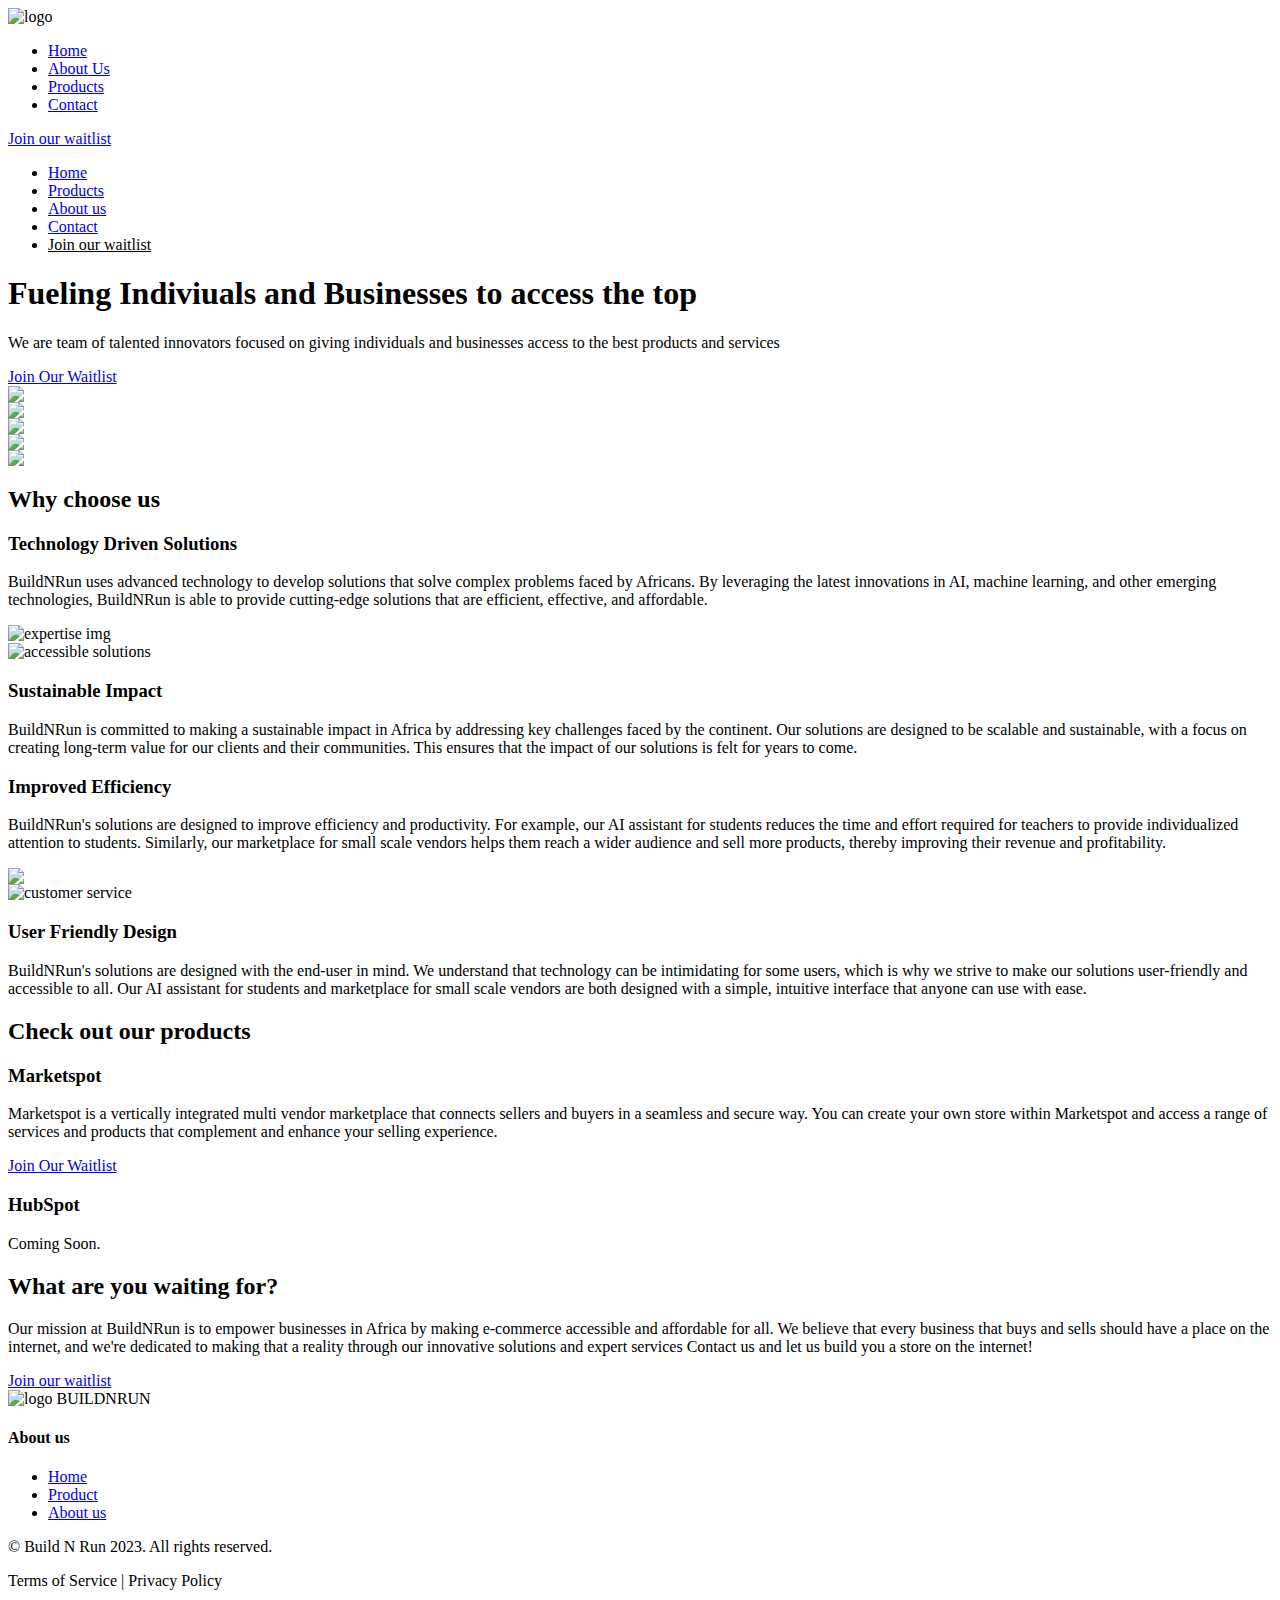
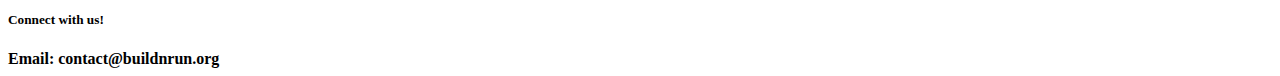
==== commit 5f439eb2: "Update site (HubSpot and Index.html)" ====
--- a/index.html
+++ b/index.html
@@ -31,7 +31,7 @@
 
 
         <div  id="desktop-getStarted" class="getStarted">
-            <a href="#">Join our waitlist</a>
+            <a href="index.html">Join our waitlist</a>
         </div>
 
         <div id="hamburger-icon" onclick="toggleMobileMenu(this)">
@@ -142,8 +142,8 @@
                 </div>
 
                 <div class="card" id="card">
-                    <h3>AIStudent</h3>
-                    <p>AIStudent is an AI-powered chatbot system that will revolutionize the way students learn and study. AIStudent is designed to help students with their academic needs by providing intelligent and accurate answers to their questions on various topics, including assignments, tests, and other school-related inquiries.<div class="getStarted"><a href="AIstudent.html">Learn More</a></div></p>
+                    <h3>HubSpot</h3>
+                    <p>Coming Soon.</p>
                 </div>
 
             </div>
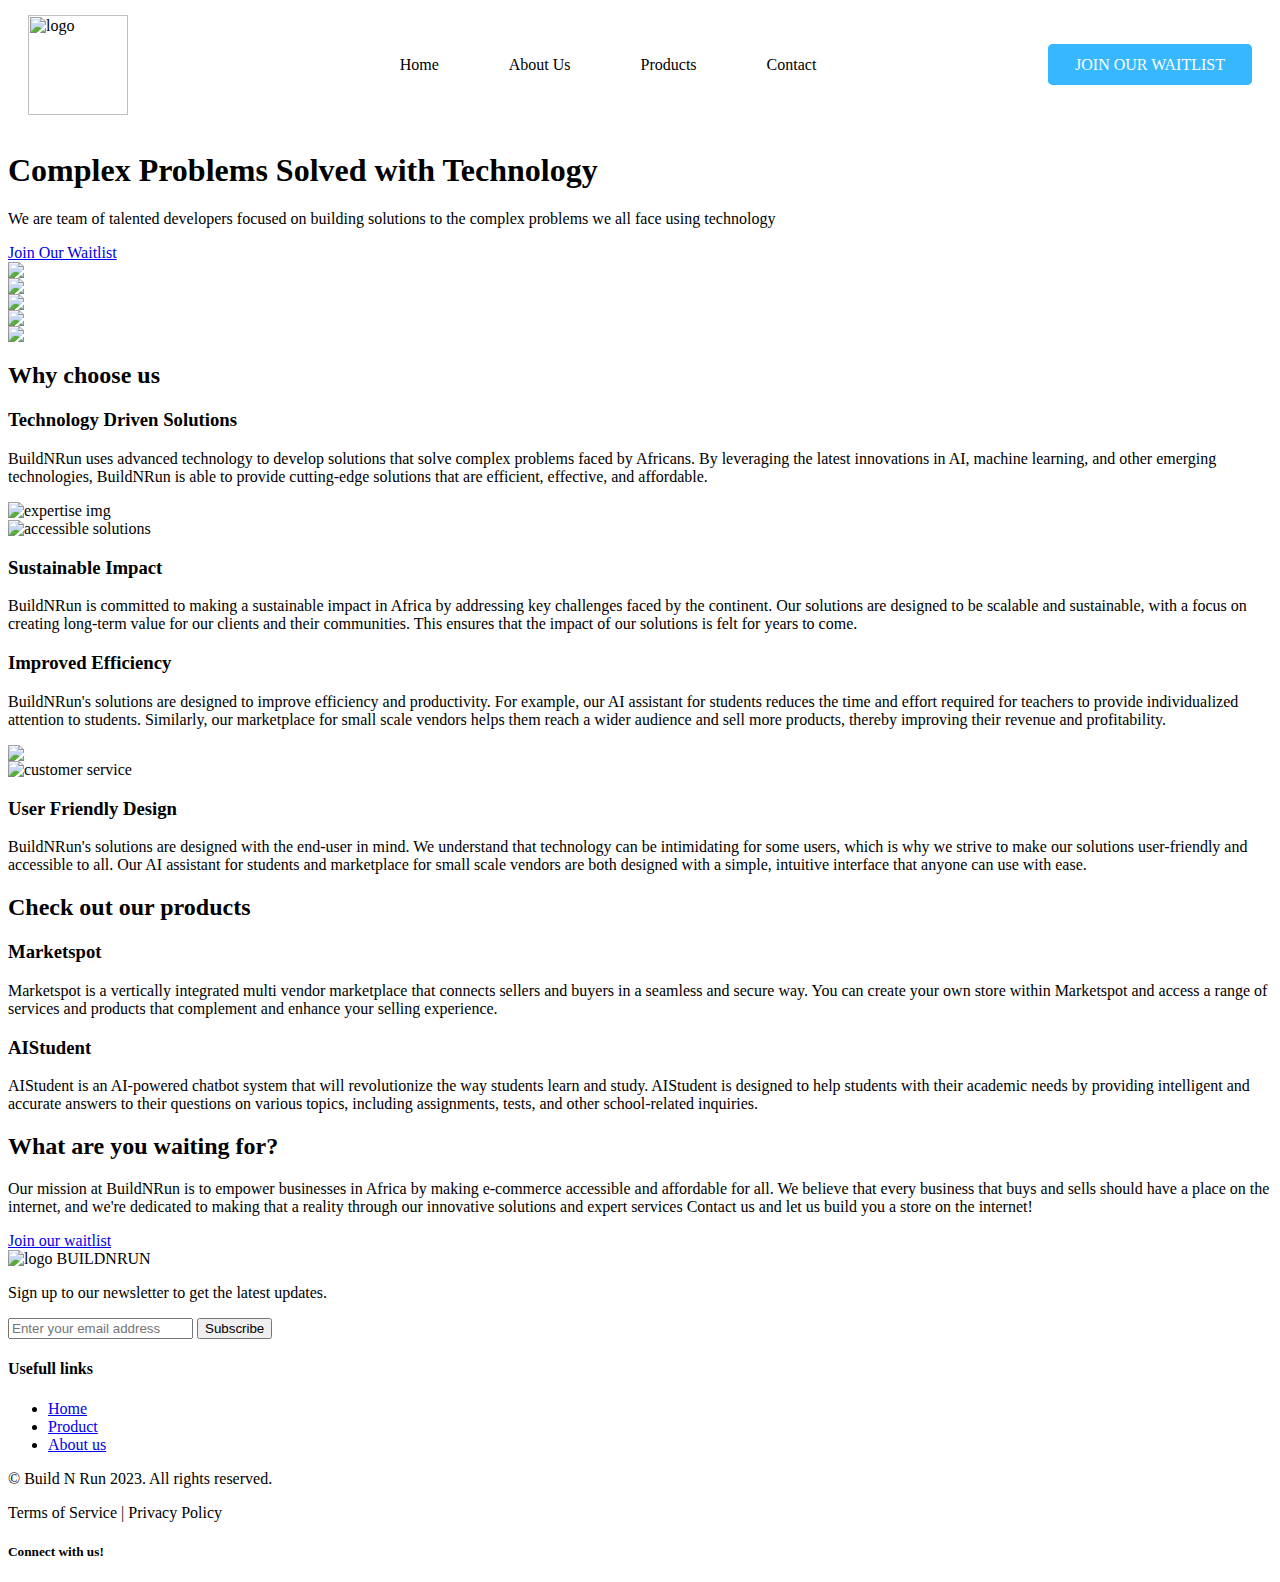
==== commit 742ac39a: "updated" ====
--- a/index.html
+++ b/index.html
@@ -10,28 +10,28 @@
     <link rel="shortcut icon" href="./images/logo.jpeg" type="image/x-icon">
 
     <script src="https://kit.fontawesome.com/d22d8f1538.js" crossorigin="anonymous"></script>
- 
+
 </head>
 
 <body>
 
     <header class="header" id="home">
         <div class="logo">
-           <img src="./images/logo.jpeg" alt="logo">
+            <img src="./images/logo.jpeg" alt="logo">
         </div>
 
         <div class="nav">
             <ul>
                 <li><a href="#home">Home</a></li>
-                <li><a href="about.html">About Us</a></li>
+                <li><a href="./about.html">About Us</a></li>
                 <li><a href="#services">Products</a></li>
                 <li><a href="#contact">Contact</a></li>
             </ul>
         </div>
 
 
-        <div  id="desktop-getStarted" class="getStarted">
-            <a href="index.html">Join our waitlist</a>
+        <div id="desktop-getStarted" class="getStarted">
+            <a href="./waitlist.html">Join our waitlist</a>
         </div>
 
         <div id="hamburger-icon" onclick="toggleMobileMenu(this)">
@@ -42,14 +42,14 @@
             <ul class="mobile-menu">
                 <li><a href="#home">Home</a></li>
                 <li><a href="#services">Products</a></li>
-                <li><a href="#about">About us</a></li>
+                <li><a href="./about.html">About us</a></li>
                 <li><a href="#contact">Contact</a></li>
-                <li id="getStarted"><a href="waitlist.html" style="color:black;">Join our waitlist</a></li>
-              </ul>
-             
-          </div>
-
-      
+                <li id="getStarted"><a href="./waitlist.html" style="color:black;">Join our waitlist</a></li>
+            </ul>
+
+        </div>
+
+
     </header>
 
 
@@ -57,9 +57,10 @@
         <div class="section1">
 
             <div class="content">
-                <h1>Fueling  <span class="gradient"> Indiviuals and Businesses </span>to access the top </h1>
-                <p>We are team of talented innovators focused on giving individuals and businesses access to the best products and services</p>
-                <div class="getStarted"><a href="waitlist.html">Join Our Waitlist</a></div>
+                <h1>Complex <span class="gradient"> Problems Solved</span> with Technology </h1>
+                <p>We are team of talented developers focused on building solutions to the complex problems we all face
+                    using technology</p>
+                <div class="getStarted"><a href="#">Join Our Waitlist</a></div>
             </div>
 
             <div class="hero-images">
@@ -84,7 +85,10 @@
             <div class="flex">
                 <div class="content">
                     <h3>Technology Driven Solutions</h3>
-                    <p>BuildNRun uses advanced technology to develop solutions that solve complex problems faced by Africans. By leveraging the latest innovations in AI, machine learning, and other emerging technologies, BuildNRun is able to provide cutting-edge solutions that are efficient, effective, and affordable.</p>
+                    <p>BuildNRun uses advanced technology to develop solutions that solve complex problems faced by
+                        Africans. By leveraging the latest innovations in AI, machine learning, and other emerging
+                        technologies, BuildNRun is able to provide cutting-edge solutions that are efficient, effective,
+                        and affordable.</p>
                 </div>
 
                 <div class="image">
@@ -99,7 +103,10 @@
                 </div>
                 <div class="content">
                     <h3>Sustainable Impact</h3>
-                    <p> BuildNRun is committed to making a sustainable impact in Africa by addressing key challenges faced by the continent. Our solutions are designed to be scalable and sustainable, with a focus on creating long-term value for our clients and their communities. This ensures that the impact of our solutions is felt for years to come.</p>
+                    <p> BuildNRun is committed to making a sustainable impact in Africa by addressing key challenges
+                        faced by the continent. Our solutions are designed to be scalable and sustainable, with a focus
+                        on creating long-term value for our clients and their communities. This ensures that the impact
+                        of our solutions is felt for years to come.</p>
                 </div>
 
 
@@ -109,7 +116,11 @@
             <div class="flex">
                 <div class="content">
                     <h3>Improved Efficiency</h3>
-                    <p>BuildNRun's solutions are designed to improve efficiency and productivity. For example, our AI assistant for students reduces the time and effort required for teachers to provide individualized attention to students. Similarly, our marketplace for small scale vendors helps them reach a wider audience and sell more products, thereby improving their revenue and profitability.</p>
+                    <p>BuildNRun's solutions are designed to improve efficiency and productivity. For example, our AI
+                        assistant for students reduces the time and effort required for teachers to provide
+                        individualized attention to students. Similarly, our marketplace for small scale vendors helps
+                        them reach a wider audience and sell more products, thereby improving their revenue and
+                        profitability.</p>
                 </div>
 
                 <div class="image">
@@ -122,8 +133,11 @@
                 </div>
                 <div class="content">
                     <h3>User Friendly Design</h3>
-                    <p>BuildNRun's solutions are designed with the end-user in mind. We understand that technology can be intimidating for some users, which is why we strive to make our solutions user-friendly and accessible to all. Our AI assistant for students and marketplace for small scale vendors are both designed with a simple, intuitive interface that anyone can use with ease.
-</p>
+                    <p>BuildNRun's solutions are designed with the end-user in mind. We understand that technology can
+                        be intimidating for some users, which is why we strive to make our solutions user-friendly and
+                        accessible to all. Our AI assistant for students and marketplace for small scale vendors are
+                        both designed with a simple, intuitive interface that anyone can use with ease.
+                    </p>
                 </div>
 
 
@@ -138,12 +152,21 @@
             <div class="cards">
                 <div class="card" id="card">
                     <h3>Marketspot</h3>
-                    <p>Marketspot is a vertically integrated multi vendor marketplace that connects sellers and buyers in a seamless and secure way. You can create your own store within Marketspot and access a range of services and products that complement and enhance your selling experience. <div class="getStarted"><a href="waitlist.html">Join Our Waitlist</a></div> </p>
+                    <p>Marketspot is a vertically integrated multi vendor marketplace that connects sellers and buyers
+                        in a seamless and secure way. You can create your own store within Marketspot and access a range
+                        of services and products that complement and enhance your selling experience.
+                        <!-- <div class="getStarted"><a href="waitlist.html">Join Our Waitlist</a></div> -->
+                    </p>
                 </div>
 
                 <div class="card" id="card">
-                    <h3>HubSpot</h3>
-                    <p>Coming Soon.</p>
+                    <h3>AIStudent</h3>
+                    <p>AIStudent is an AI-powered chatbot system that will revolutionize the way students learn and
+                        study. AIStudent is designed to help students with their academic needs by providing intelligent
+                        and accurate answers to their questions on various topics, including assignments, tests, and
+                        other school-related inquiries.
+                        <!-- <div class="getStarted"><a href="AIstudent.html">Learn More</a></div> -->
+                    </p>
                 </div>
 
             </div>
@@ -158,12 +181,12 @@
                     services
                     Contact us and let us build you a store on the internet!</p>
                 <div class="getStarted">
-                    <a href="waitlist.html">Join our waitlist</a>
-                </div>
-            </div>
-        </div>
-
-                <footer>
+                    <a href="./waitlist.html">Join our waitlist</a>
+                </div>
+            </div>
+        </div>
+
+        <footer>
             <div class="footer-inner">
                 <div class="logo-email">
                     <div class="flogo">
@@ -172,13 +195,26 @@
                         <span>BUILDNRUN</span>
                     </div>
 
+                    <div class="email-part">
+                        <p>Sign up to our newsletter to get the latest updates.</p>
+                        <div class="flex">
+                            <form>
+
+
+                                <input type="email" placeholder="Enter your email address" required>
+                                <input type="submit" value="Subscribe">
+                            </form>
+                        </div>
+                        <p id="sub-text" class="sub-text" style="display:none;">Thank you for subscribe</p>
+                    </div>
+
 
                     <div class="column">
-                        <h4>About us</h4>
+                        <h4>Usefull links</h4>
                         <ul>
                             <li><a href="#home">Home</a></li>
                             <li><a href="#services">Product</a></li>
-                            <li><a href="about.html">About us</a></li>
+                            <li><a href="./about.html">About us</a></li>
                         </ul>
                     </div>
 
@@ -198,9 +234,10 @@
                         <h5>Connect with us!</h5>
                         <div class="links">
                             <a href="https://instagram.com/buildnrun"> <i class="fa-brands fa-instagram icon"></i></a>
-                            <a href="https://www.linkedin.com/company/buildnrun"> <i class="fa-brands fa-linkedin icon"></i></a>
+                            <a href="https://www.linkedin.com/company/buildnrun"> <i
+                                    class="fa-brands fa-linkedin icon"></i></a>
                             <a href="https://twitter.com/BuildnRun_"> <i class="fa-brands fa-twitter icon"></i></a>
-                            <b>Email: contact@buildnrun.org<b>
+                            <a href="mailto: contact@buildnrun.org"><i class="fa-solid fa-envelope icon"></i></a>
 
 
                         </div>
@@ -212,11 +249,17 @@
 
     </div>
 
-  <script>
-    function toggleMobileMenu(menu) {
-    menu.classList.toggle('open');
-}
-  </script>
+    <script>
+        function toggleMobileMenu(menu) {
+            menu.classList.toggle('open');
+        }
+
+        var sub_text = document.getElementById("sub-text");
+        document.addEventListener('submit', () => {
+            sub_text.style.display = "block";
+
+        })
+    </script>
 </body>
 
-</html>
+</html>--- a/header.css
+++ b/header.css
@@ -0,0 +1,192 @@
+.header {
+  margin-top: 10px;
+  padding: 10px 20px;
+  height: 10vh;
+  display: flex;
+  justify-content: space-between;
+  align-items: center;
+  margin-bottom: 2rem;
+}
+
+.logo {
+  width: 100px;
+  height: 100px;
+}
+
+.logo img {
+  width: 100%;
+  height: 100%;
+  cursor: pointer;
+}
+
+.nav ul {
+  display: flex;
+  list-style: none;
+}
+
+.nav ul li {
+  padding: 10px 20px;
+  margin: 5px;
+}
+
+.nav ul li a {
+  text-decoration: none;
+  color: black;
+  padding: 5px 10px;
+  /* border:1px solid red; */
+}
+
+.nav ul li a:hover {
+  color: #37B7FE;
+  font-weight: bold;
+  transition: .3s ease-out;
+  border-bottom: 2px solid #37B7FE;
+}
+
+.header .getStarted a {
+  text-decoration: none;
+  background-color: #37B7FE;
+  padding: 10px 25px;
+  border-radius: 5px;
+  color: white;
+  border: 2px solid #37B7FE;
+  transition: .3s ease-out;
+  text-transform: uppercase;
+}
+
+.header .getStarted a:hover {
+  background-color: transparent;
+  border: 2px solid #37B7FE;
+  transition: .3s ease-out;
+  color: #37B7FE;
+}
+
+/* mobile  */
+
+.mobile-menu {
+  margin-top: 2rem;
+  list-style: none;
+  display: block;
+  flex-direction: column;
+  align-items: center;
+  gap: 2rem;
+  background-color: #37B7FE;
+  z-index: 1;
+  justify-content: space-around;
+}
+
+#hamburger-icon ul a {
+  padding: 10px;
+  color: white;
+  text-decoration: none;
+}
+
+#hamburger-icon ul li {
+  /* padding: 5px 50px; */
+  /* width:100%; */
+  border: 1px solid transparent;
+  padding: 10px;
+  border-radius: 5px;
+  transition: .3s ease-out;
+}
+
+#hamburger-icon ul li:hover {
+  border: 1px solid white;
+}
+
+#hamburger-icon ul li:nth-child(5):hover {
+  border: none;
+}
+
+#hamburger-icon {
+  margin: auto 0;
+  display: none;
+  cursor: pointer;
+}
+
+#hamburger-icon div {
+  width: 35px;
+  height: 3px;
+  background-color: black;
+  margin: 6px 0;
+  transition: 0.4s;
+}
+
+.open .bar1 {
+  -webkit-transform: rotate(-45deg) translate(-6px, 6px);
+  transform: rotate(-45deg) translate(-6px, 6px);
+}
+
+.open .bar2 {
+  opacity: 0;
+}
+
+.open .bar3 {
+  -webkit-transform: rotate(45deg) translate(-6px, -8px);
+  transform: rotate(45deg) translate(-6px, -8px);
+}
+
+.mobile-menu {
+  display: none;
+  position: absolute;
+  top: 50px;
+  left: 0;
+  height: calc(100vh - 10vh);
+  width: 100%;
+}
+
+.open .mobile-menu {
+  display: flex;
+  flex-direction: column;
+  align-items: center;
+  justify-content: flex-start;
+}
+
+.mobile-menu li {
+  margin: 5px 0;
+  width: 90%;
+}
+
+/* .mobile-menu li a{
+  color:white;
+} */
+
+#getStarted a {
+  text-decoration: none;
+  background-color: white;
+  padding: 10px 25px;
+  border-radius: 5px;
+  width: 100%;
+  border: none;
+  transition: .3s ease-out;
+  text-transform: uppercase;
+}
+
+#getStarted a:hover {
+  background-color: transparent;
+  border: 2px solid white;
+  transition: .3s ease-out;
+  color: white;
+
+}
+
+@media only screen and (max-width:480px) {
+  header .nav {
+    display: none;
+  }
+
+  #hamburger-icon {
+    display: block;
+  }
+
+  #desktop-getStarted {
+    display: none;
+  }
+
+
+  .header {
+    margin-top: 0;
+    padding: 10px;
+  }
+
+}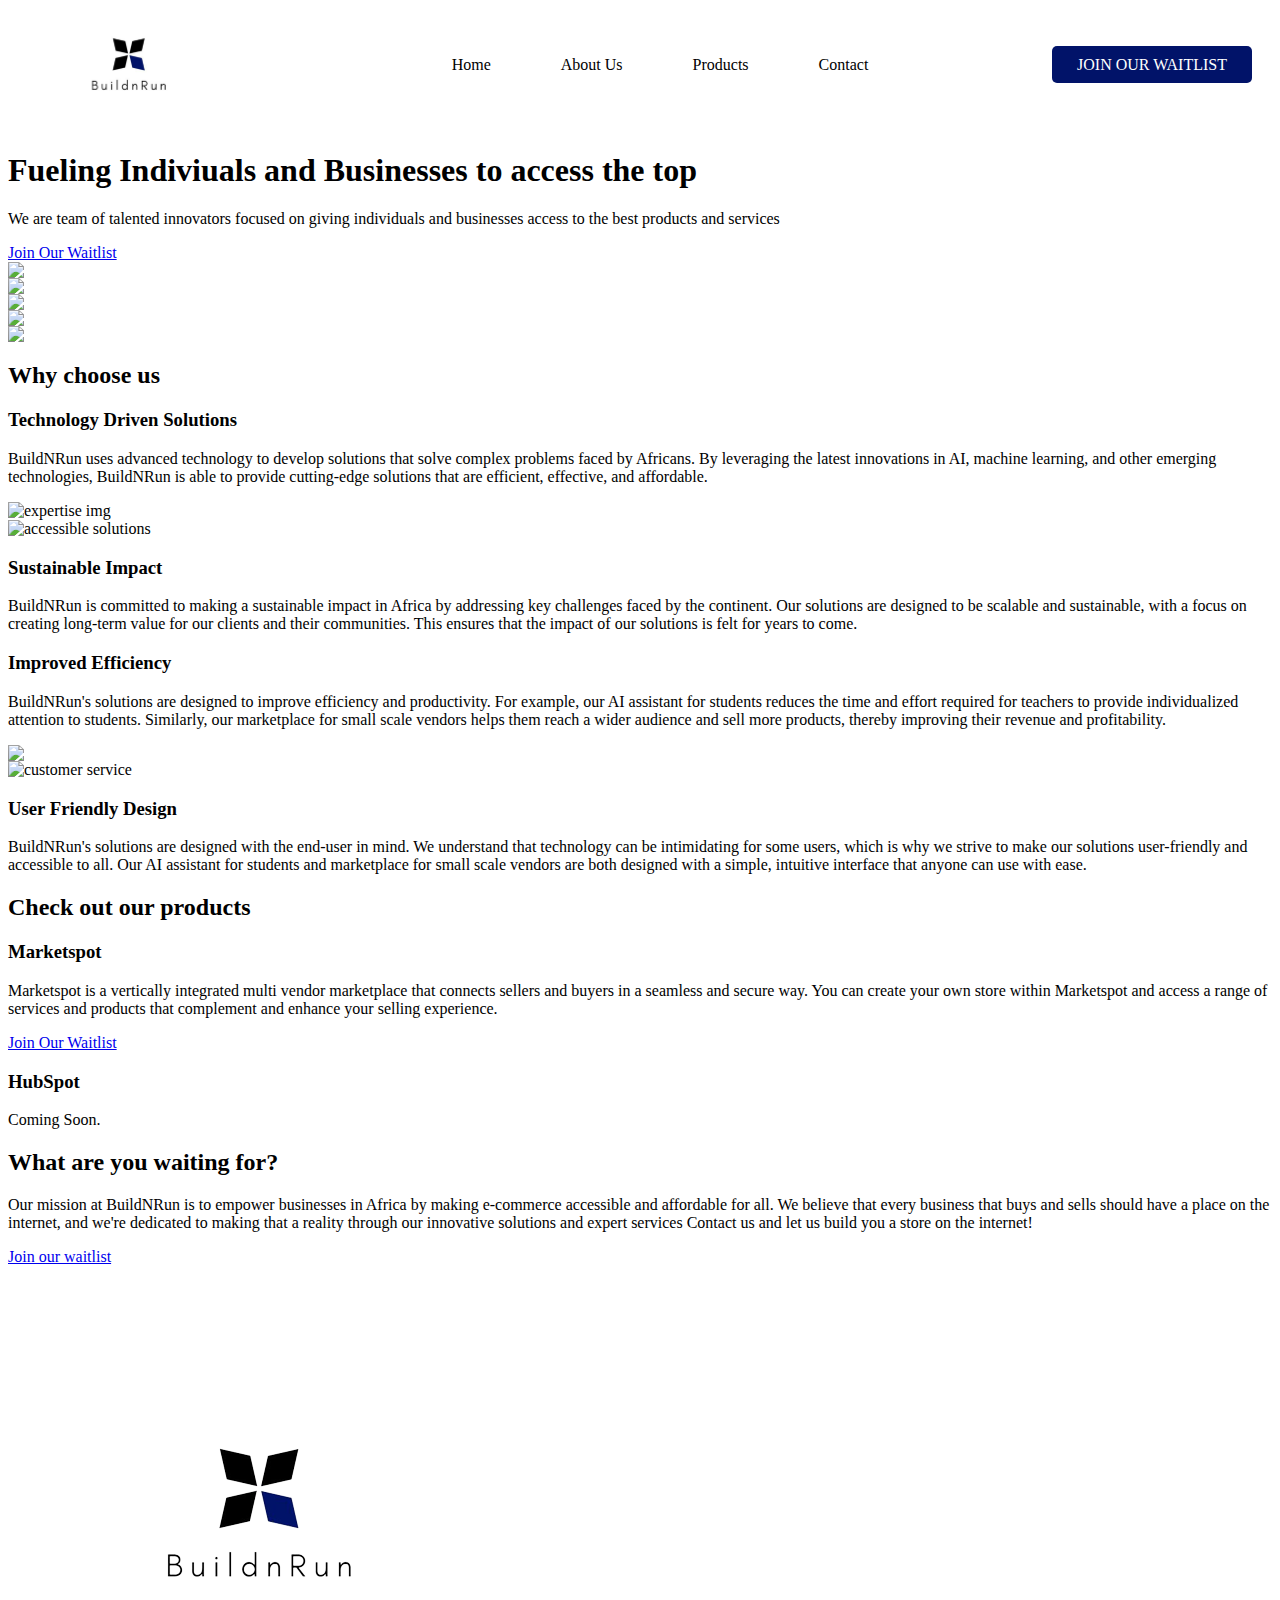
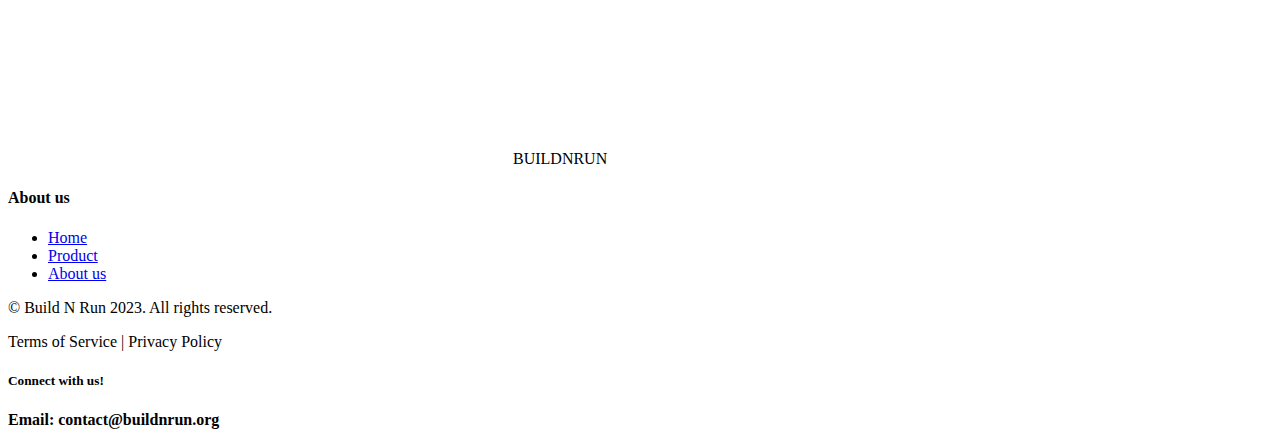
==== commit a287002c: "Merge pull request #2 from SapNandi/Saptarshi" ====
--- a/index.html
+++ b/index.html
@@ -10,28 +10,28 @@
     <link rel="shortcut icon" href="./images/logo.jpeg" type="image/x-icon">
 
     <script src="https://kit.fontawesome.com/d22d8f1538.js" crossorigin="anonymous"></script>
-
+ 
 </head>
 
 <body>
 
     <header class="header" id="home">
         <div class="logo">
-            <img src="./images/logo.jpeg" alt="logo">
+           <img src="./images/LOGOBUILDNRUN.jpg" alt="logo">
         </div>
 
         <div class="nav">
             <ul>
                 <li><a href="#home">Home</a></li>
-                <li><a href="./about.html">About Us</a></li>
+                <li><a href="about.html">About Us</a></li>
                 <li><a href="#services">Products</a></li>
                 <li><a href="#contact">Contact</a></li>
             </ul>
         </div>
 
 
-        <div id="desktop-getStarted" class="getStarted">
-            <a href="./waitlist.html">Join our waitlist</a>
+        <div  id="desktop-getStarted" class="getStarted">
+            <a href="index.html">Join our waitlist</a>
         </div>
 
         <div id="hamburger-icon" onclick="toggleMobileMenu(this)">
@@ -42,14 +42,14 @@
             <ul class="mobile-menu">
                 <li><a href="#home">Home</a></li>
                 <li><a href="#services">Products</a></li>
-                <li><a href="./about.html">About us</a></li>
+                <li><a href="#about">About us</a></li>
                 <li><a href="#contact">Contact</a></li>
-                <li id="getStarted"><a href="./waitlist.html" style="color:black;">Join our waitlist</a></li>
-            </ul>
-
-        </div>
-
-
+                <li id="getStarted"><a href="waitlist.html" style="color:black;">Join our waitlist</a></li>
+              </ul>
+             
+          </div>
+
+      
     </header>
 
 
@@ -57,10 +57,9 @@
         <div class="section1">
 
             <div class="content">
-                <h1>Complex <span class="gradient"> Problems Solved</span> with Technology </h1>
-                <p>We are team of talented developers focused on building solutions to the complex problems we all face
-                    using technology</p>
-                <div class="getStarted"><a href="#">Join Our Waitlist</a></div>
+                <h1>Fueling  <span class="gradient"> Indiviuals and Businesses </span>to access the top </h1>
+                <p>We are team of talented innovators focused on giving individuals and businesses access to the best products and services</p>
+                <div class="getStarted"><a href="waitlist.html">Join Our Waitlist</a></div>
             </div>
 
             <div class="hero-images">
@@ -85,10 +84,7 @@
             <div class="flex">
                 <div class="content">
                     <h3>Technology Driven Solutions</h3>
-                    <p>BuildNRun uses advanced technology to develop solutions that solve complex problems faced by
-                        Africans. By leveraging the latest innovations in AI, machine learning, and other emerging
-                        technologies, BuildNRun is able to provide cutting-edge solutions that are efficient, effective,
-                        and affordable.</p>
+                    <p>BuildNRun uses advanced technology to develop solutions that solve complex problems faced by Africans. By leveraging the latest innovations in AI, machine learning, and other emerging technologies, BuildNRun is able to provide cutting-edge solutions that are efficient, effective, and affordable.</p>
                 </div>
 
                 <div class="image">
@@ -103,10 +99,7 @@
                 </div>
                 <div class="content">
                     <h3>Sustainable Impact</h3>
-                    <p> BuildNRun is committed to making a sustainable impact in Africa by addressing key challenges
-                        faced by the continent. Our solutions are designed to be scalable and sustainable, with a focus
-                        on creating long-term value for our clients and their communities. This ensures that the impact
-                        of our solutions is felt for years to come.</p>
+                    <p> BuildNRun is committed to making a sustainable impact in Africa by addressing key challenges faced by the continent. Our solutions are designed to be scalable and sustainable, with a focus on creating long-term value for our clients and their communities. This ensures that the impact of our solutions is felt for years to come.</p>
                 </div>
 
 
@@ -116,11 +109,7 @@
             <div class="flex">
                 <div class="content">
                     <h3>Improved Efficiency</h3>
-                    <p>BuildNRun's solutions are designed to improve efficiency and productivity. For example, our AI
-                        assistant for students reduces the time and effort required for teachers to provide
-                        individualized attention to students. Similarly, our marketplace for small scale vendors helps
-                        them reach a wider audience and sell more products, thereby improving their revenue and
-                        profitability.</p>
+                    <p>BuildNRun's solutions are designed to improve efficiency and productivity. For example, our AI assistant for students reduces the time and effort required for teachers to provide individualized attention to students. Similarly, our marketplace for small scale vendors helps them reach a wider audience and sell more products, thereby improving their revenue and profitability.</p>
                 </div>
 
                 <div class="image">
@@ -133,11 +122,8 @@
                 </div>
                 <div class="content">
                     <h3>User Friendly Design</h3>
-                    <p>BuildNRun's solutions are designed with the end-user in mind. We understand that technology can
-                        be intimidating for some users, which is why we strive to make our solutions user-friendly and
-                        accessible to all. Our AI assistant for students and marketplace for small scale vendors are
-                        both designed with a simple, intuitive interface that anyone can use with ease.
-                    </p>
+                    <p>BuildNRun's solutions are designed with the end-user in mind. We understand that technology can be intimidating for some users, which is why we strive to make our solutions user-friendly and accessible to all. Our AI assistant for students and marketplace for small scale vendors are both designed with a simple, intuitive interface that anyone can use with ease.
+</p>
                 </div>
 
 
@@ -152,21 +138,13 @@
             <div class="cards">
                 <div class="card" id="card">
                     <h3>Marketspot</h3>
-                    <p>Marketspot is a vertically integrated multi vendor marketplace that connects sellers and buyers
-                        in a seamless and secure way. You can create your own store within Marketspot and access a range
-                        of services and products that complement and enhance your selling experience.
-                        <!-- <div class="getStarted"><a href="waitlist.html">Join Our Waitlist</a></div> -->
-                    </p>
+                    <p>Marketspot is a vertically integrated multi vendor marketplace that connects sellers and buyers in a seamless and secure way. You can create your own store within Marketspot and access a range of services and products that complement and enhance your selling experience. 
+                        <div class="getStarted"><a href="waitlist.html">Join Our Waitlist</a></div> </p>
                 </div>
 
                 <div class="card" id="card">
-                    <h3>AIStudent</h3>
-                    <p>AIStudent is an AI-powered chatbot system that will revolutionize the way students learn and
-                        study. AIStudent is designed to help students with their academic needs by providing intelligent
-                        and accurate answers to their questions on various topics, including assignments, tests, and
-                        other school-related inquiries.
-                        <!-- <div class="getStarted"><a href="AIstudent.html">Learn More</a></div> -->
-                    </p>
+                    <h3>HubSpot</h3>
+                    <p>Coming Soon.</p>
                 </div>
 
             </div>
@@ -181,40 +159,27 @@
                     services
                     Contact us and let us build you a store on the internet!</p>
                 <div class="getStarted">
-                    <a href="./waitlist.html">Join our waitlist</a>
-                </div>
-            </div>
-        </div>
-
-        <footer>
+                    <a href="waitlist.html">Join our waitlist</a>
+                </div>
+            </div>
+        </div>
+
+                <footer>
             <div class="footer-inner">
                 <div class="logo-email">
                     <div class="flogo">
-                        <img src="./images/logo.jpeg" alt="logo">
+                        <img src="./images/LOGOBUILDNRUN-removebg-preview.png" alt="logo">
 
                         <span>BUILDNRUN</span>
                     </div>
 
-                    <div class="email-part">
-                        <p>Sign up to our newsletter to get the latest updates.</p>
-                        <div class="flex">
-                            <form>
-
-
-                                <input type="email" placeholder="Enter your email address" required>
-                                <input type="submit" value="Subscribe">
-                            </form>
-                        </div>
-                        <p id="sub-text" class="sub-text" style="display:none;">Thank you for subscribe</p>
-                    </div>
-
 
                     <div class="column">
-                        <h4>Usefull links</h4>
+                        <h4>About us</h4>
                         <ul>
                             <li><a href="#home">Home</a></li>
                             <li><a href="#services">Product</a></li>
-                            <li><a href="./about.html">About us</a></li>
+                            <li><a href="about.html">About us</a></li>
                         </ul>
                     </div>
 
@@ -234,10 +199,9 @@
                         <h5>Connect with us!</h5>
                         <div class="links">
                             <a href="https://instagram.com/buildnrun"> <i class="fa-brands fa-instagram icon"></i></a>
-                            <a href="https://www.linkedin.com/company/buildnrun"> <i
-                                    class="fa-brands fa-linkedin icon"></i></a>
+                            <a href="https://www.linkedin.com/company/buildnrun"> <i class="fa-brands fa-linkedin icon"></i></a>
                             <a href="https://twitter.com/BuildnRun_"> <i class="fa-brands fa-twitter icon"></i></a>
-                            <a href="mailto: contact@buildnrun.org"><i class="fa-solid fa-envelope icon"></i></a>
+                            <b>Email: contact@buildnrun.org<b>
 
 
                         </div>
@@ -249,17 +213,11 @@
 
     </div>
 
-    <script>
-        function toggleMobileMenu(menu) {
-            menu.classList.toggle('open');
-        }
-
-        var sub_text = document.getElementById("sub-text");
-        document.addEventListener('submit', () => {
-            sub_text.style.display = "block";
-
-        })
-    </script>
+  <script>
+    function toggleMobileMenu(menu) {
+    menu.classList.toggle('open');
+}
+  </script>
 </body>
 
-</html>+</html>
--- a/header.css
+++ b/header.css
@@ -5,20 +5,20 @@
   display: flex;
   justify-content: space-between;
   align-items: center;
-  margin-bottom: 2rem;
+  margin-bottom:2rem;
 }
 
 .logo {
-  width: 100px;
-  height: 100px;
+  width:200px;
+  height: 200px;
 }
 
-.logo img {
+.logo img{
   width: 100%;
   height: 100%;
   cursor: pointer;
+  object-fit: cover;
 }
-
 .nav ul {
   display: flex;
   list-style: none;
@@ -32,33 +32,38 @@
 .nav ul li a {
   text-decoration: none;
   color: black;
-  padding: 5px 10px;
+  padding:5px 10px;
   /* border:1px solid red; */
 }
-
-.nav ul li a:hover {
-  color: #37B7FE;
+.nav ul li a:hover{
+  color:#011369;
+  /* color:#37B7FE; */
   font-weight: bold;
   transition: .3s ease-out;
-  border-bottom: 2px solid #37B7FE;
+  border-bottom:2px solid #011369;
+  /* border-bottom:2px solid #37B7FE; */
 }
 
 .header .getStarted a {
   text-decoration: none;
-  background-color: #37B7FE;
+  /* background-color: #37B7FE; */
+  background-color: #011369;
   padding: 10px 25px;
   border-radius: 5px;
   color: white;
-  border: 2px solid #37B7FE;
+  border: 2px solid #011369#011369;
+  /* border: 2px solid #37B7FE; */
   transition: .3s ease-out;
   text-transform: uppercase;
 }
 
 .header .getStarted a:hover {
   background-color: transparent;
-  border: 2px solid #37B7FE;
+  /* border: 2px solid #37B7FE; */
+  border: 2px solid #011369;
   transition: .3s ease-out;
-  color: #37B7FE;
+  color: #011369;
+  /* color: #37B7FE; */
 }
 
 /* mobile  */
@@ -70,13 +75,14 @@
   flex-direction: column;
   align-items: center;
   gap: 2rem;
-  background-color: #37B7FE;
-  z-index: 1;
+  background-color: #011369;
+  /* background-color: #37B7FE; */
+  /* opacity: 0.6; */
   justify-content: space-around;
 }
 
 #hamburger-icon ul a {
-  padding: 10px;
+  padding:10px;
   color: white;
   text-decoration: none;
 }
@@ -84,18 +90,16 @@
 #hamburger-icon ul li {
   /* padding: 5px 50px; */
   /* width:100%; */
-  border: 1px solid transparent;
-  padding: 10px;
-  border-radius: 5px;
+ border:1px solid transparent;
+  padding:10px;
+  border-radius:5px;
   transition: .3s ease-out;
 }
-
-#hamburger-icon ul li:hover {
-  border: 1px solid white;
+#hamburger-icon ul li:hover{
+  border:1px solid white;
 }
-
-#hamburger-icon ul li:nth-child(5):hover {
-  border: none;
+#hamburger-icon ul li:nth-child(5):hover{
+  border:none;
 }
 
 #hamburger-icon {
@@ -143,10 +147,9 @@
 }
 
 .mobile-menu li {
-  margin: 5px 0;
-  width: 90%;
+  margin:5px 0;
+  width:90%;
 }
-
 /* .mobile-menu li a{
   color:white;
 } */
@@ -156,8 +159,8 @@
   background-color: white;
   padding: 10px 25px;
   border-radius: 5px;
-  width: 100%;
-  border: none;
+  width:100%;
+  border:none;
   transition: .3s ease-out;
   text-transform: uppercase;
 }
@@ -184,9 +187,9 @@
   }
 
 
-  .header {
+  .header{
     margin-top: 0;
-    padding: 10px;
+/* margin-bottom: 2rem; */
   }
 
 }